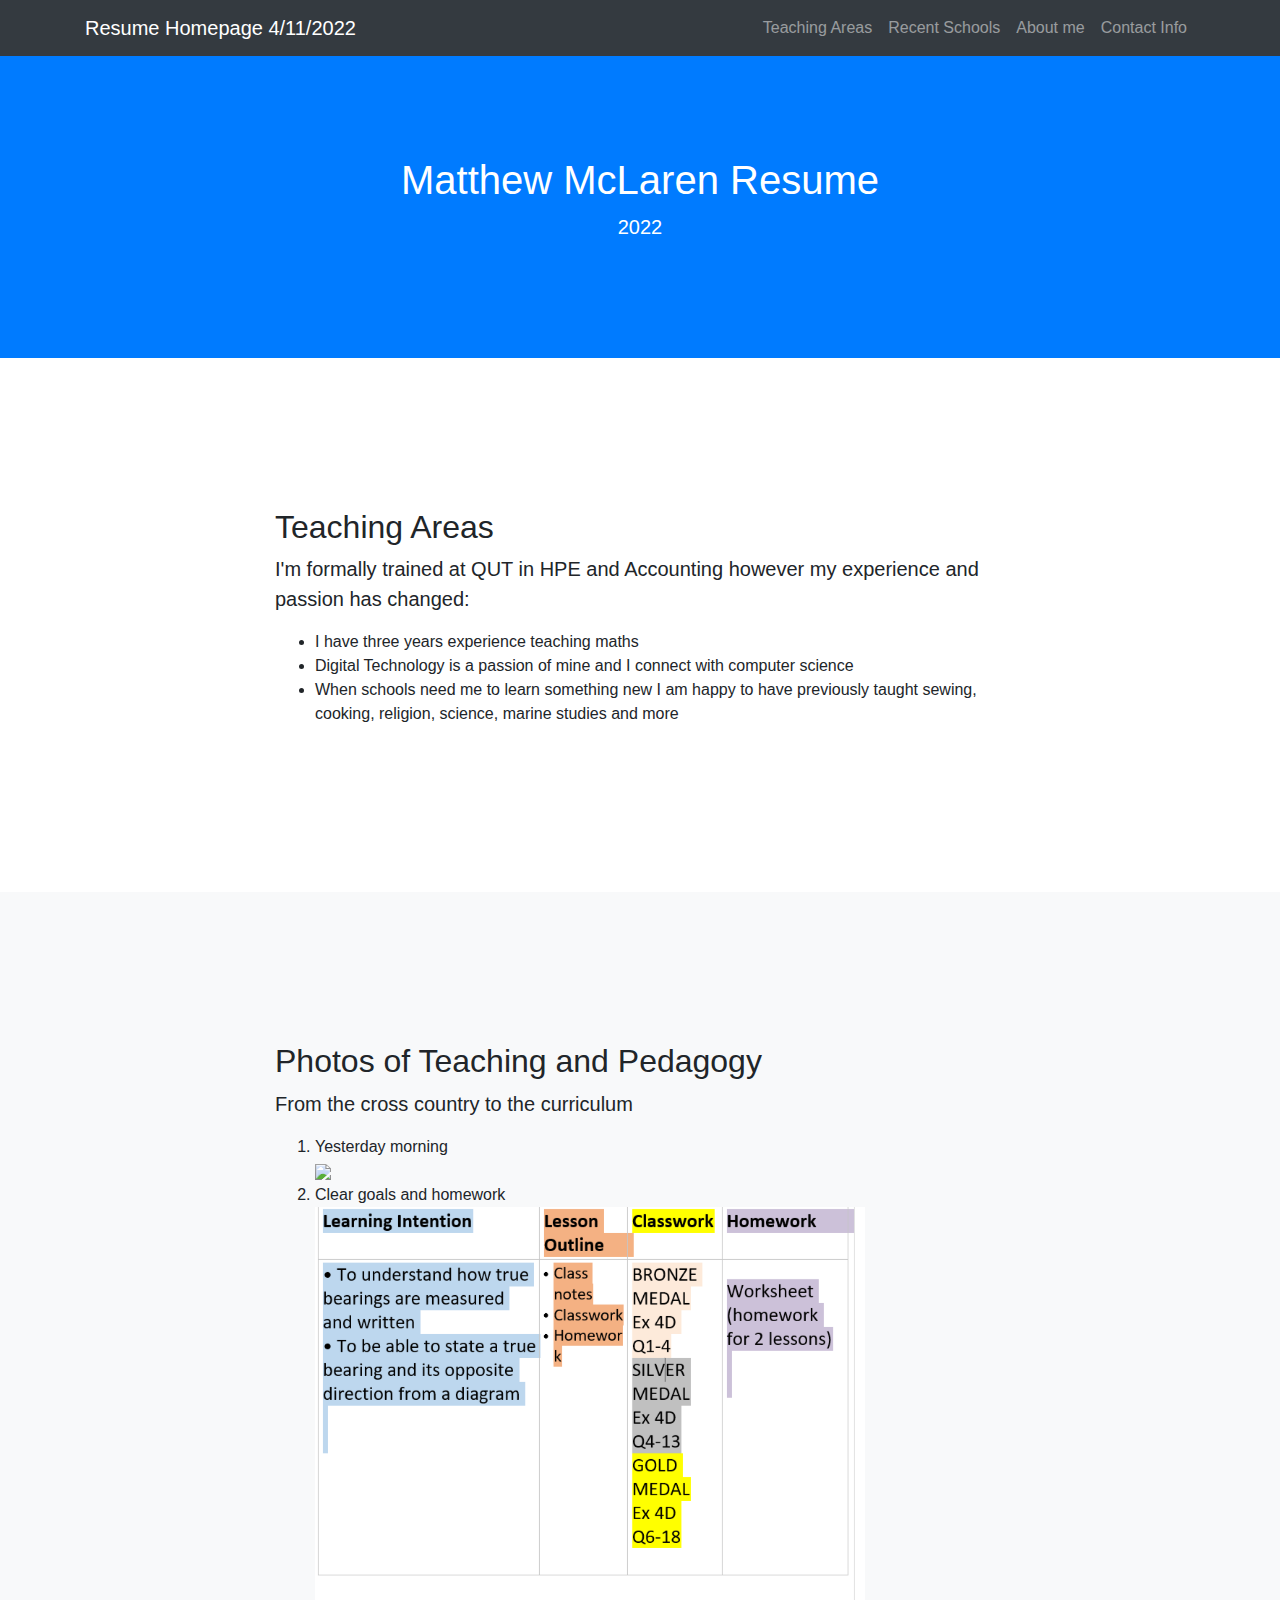
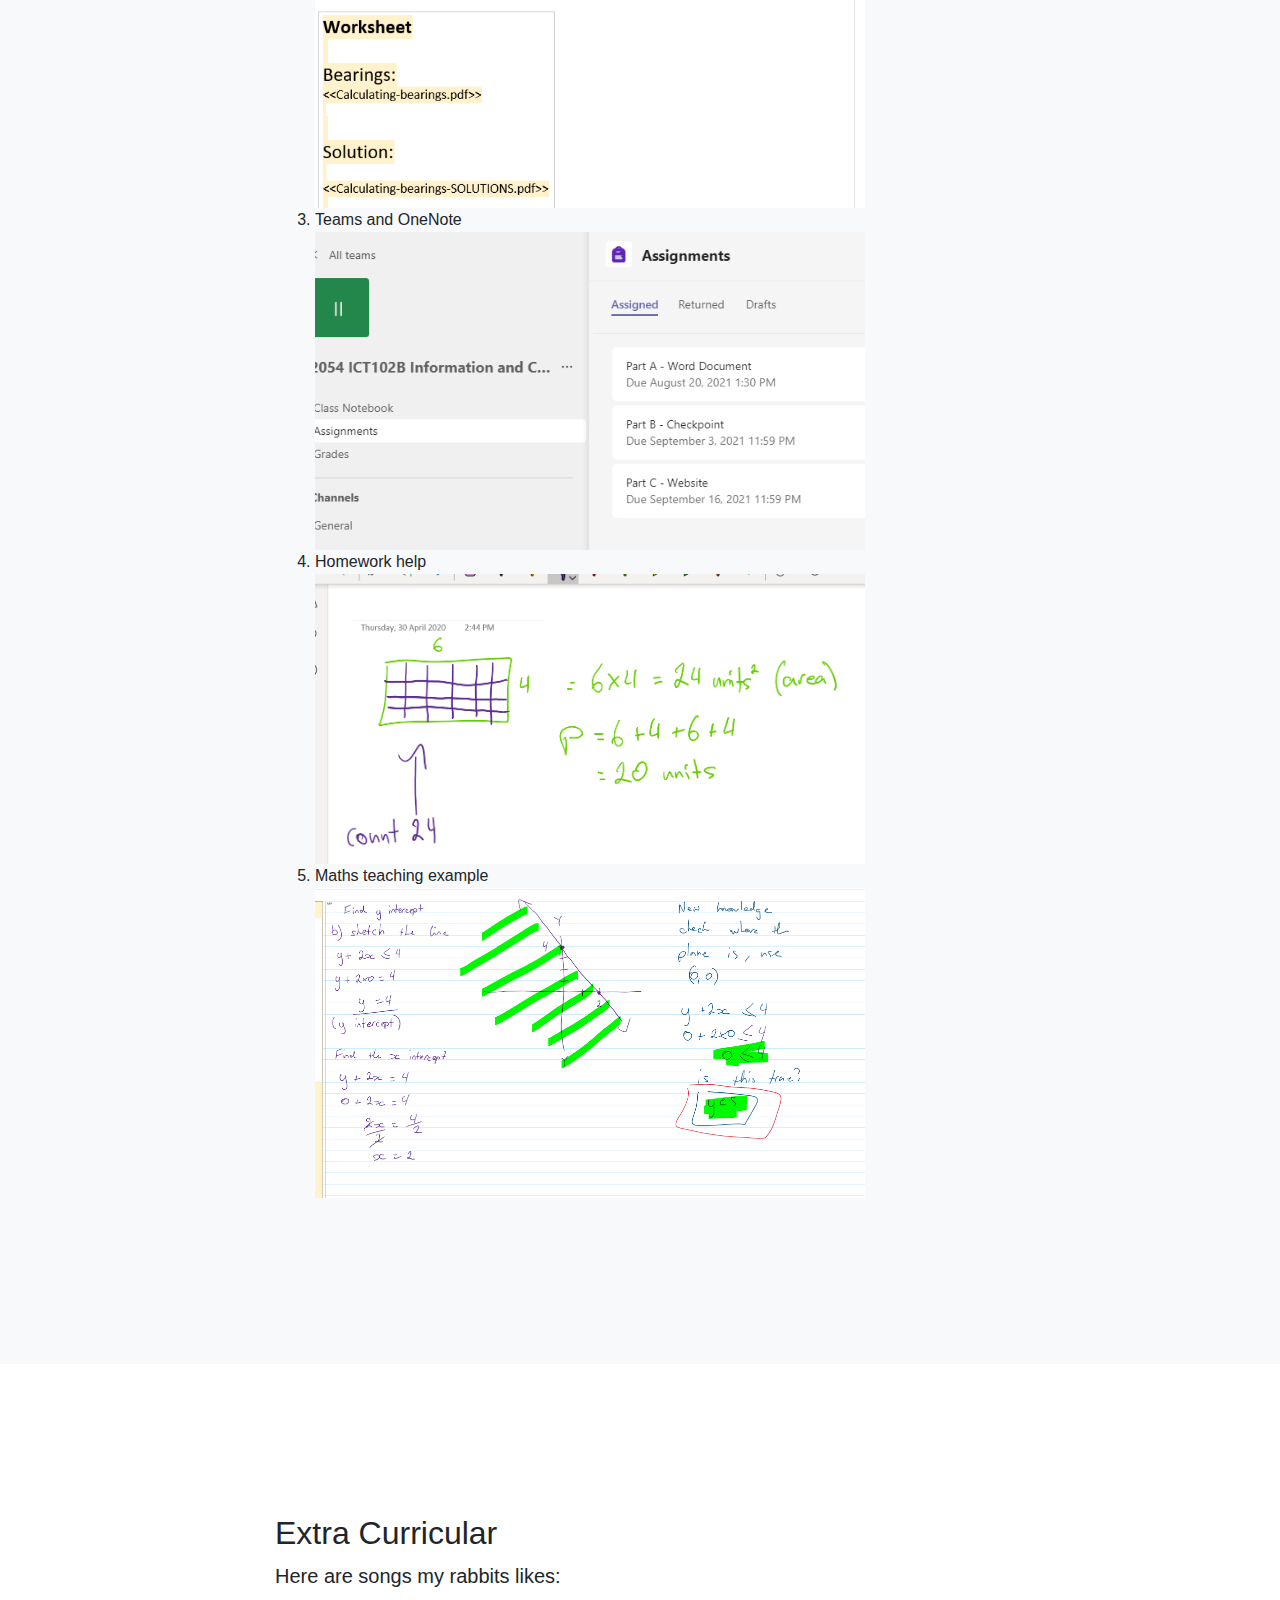
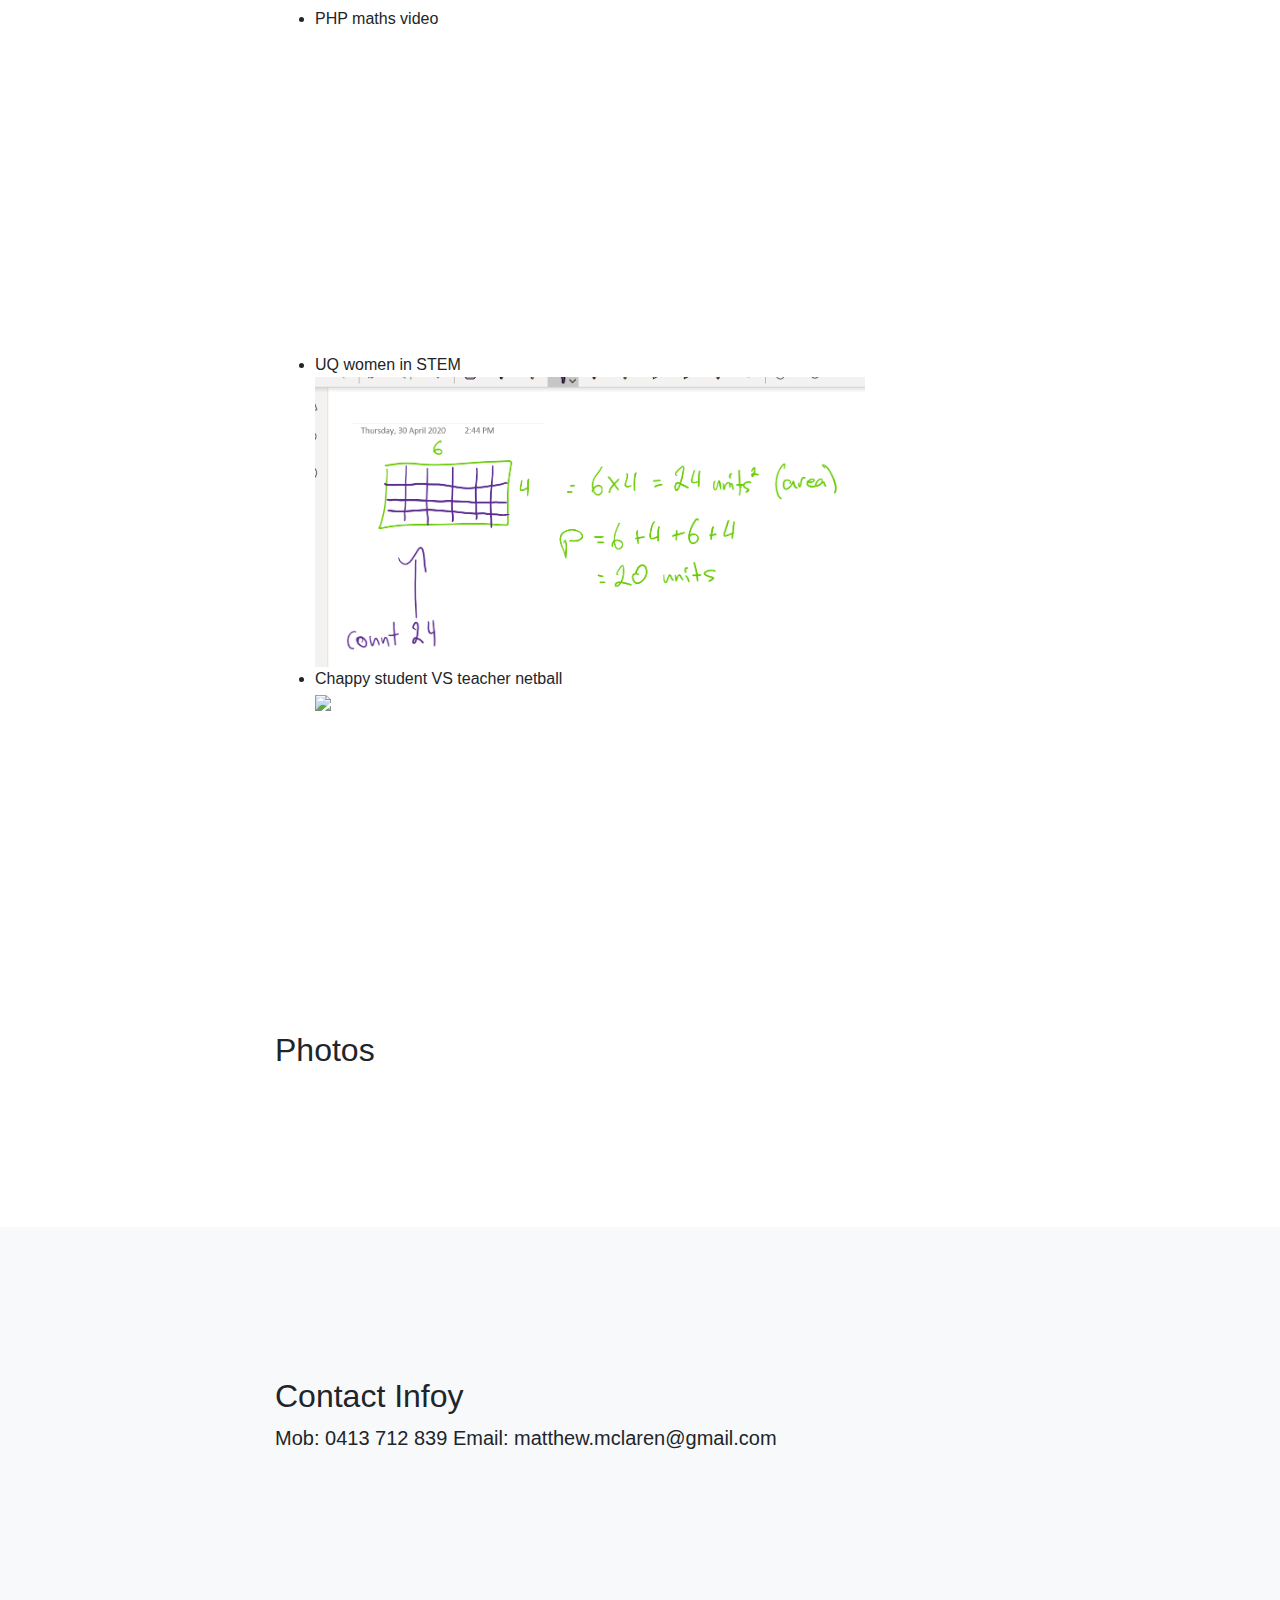
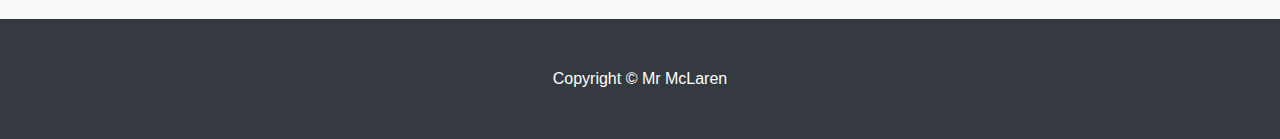
==== index2.html @ e9ba699f "Update index2.html" ====
<!DOCTYPE html>
<html lang="en">

<head>

  <meta charset="utf-8">
  <meta name="viewport" content="width=device-width, initial-scale=1, shrink-to-fit=no">
  <meta name="description" content="">
  <meta name="author" content="">

  <title>Scrolling Nav - Start Bootstrap Template</title>

  <!-- Bootstrap core CSS -->
  <link href="vendor/bootstrap/css/bootstrap.min.css" rel="stylesheet">

  <!-- Custom styles for this template -->
  <link href="css/scrolling-nav.css" rel="stylesheet">

</head>

<body id="page-top">

  <!-- Navigation -->
  <nav class="navbar navbar-expand-lg navbar-dark bg-dark fixed-top" id="mainNav">
    <div class="container">
      <a class="navbar-brand js-scroll-trigger" href="#page-top">Resume Homepage 4/11/2022</a>
      <button class="navbar-toggler" type="button" data-toggle="collapse" data-target="#navbarResponsive" aria-controls="navbarResponsive" aria-expanded="false" aria-label="Toggle navigation">
        <span class="navbar-toggler-icon"></span>
      </button>
      <div class="collapse navbar-collapse" id="navbarResponsive">
        <ul class="navbar-nav ml-auto">
          <li class="nav-item">
            <a class="nav-link js-scroll-trigger" href="#about">Teaching Areas</a>
          </li>
          <li class="nav-item">
            <a class="nav-link js-scroll-trigger" href="#services">Recent Schools</a>
          </li>
          <li class="nav-item">
            <a class="nav-link js-scroll-trigger" href="#songs">About me</a>
          </li>
		            <li class="nav-item">
            <a class="nav-link js-scroll-trigger" href="#contact">Contact Info</a>
          </li>
        </ul>
      </div>
    </div>
  </nav>

  <header class="bg-primary text-white">
    <div class="container text-center">
      <h1>Matthew McLaren Resume</h1>
      <p class="lead">2022</p>
    </div>
  </header>

  <section id="about">
    <div class="container">
      <div class="row">
        <div class="col-lg-8 mx-auto">
          <h2>Teaching Areas</h2>
          <p class="lead">I'm formally trained at QUT in HPE and Accounting however my experience and passion has changed:</p>
          <ul>
        <li>I have three years experience teaching maths</li>
        <li>Digital Technology is a passion of mine and I connect with computer science</li>
        <li>When schools need me to learn something new I am happy to have previously taught sewing, cooking, religion, science, marine studies and more</li>
          </ul>
        </div>
      </div>
    </div>
  </section>

  <section id="services" class="bg-light">
    <div class="container">
      <div class="row">
        <div class="col-lg-8 mx-auto">
          <h2>Photos of Teaching and Pedagogy</h2>
          <p class="lead">From the cross country to the curriculum</p>
            <ol>
        <li>Yesterday morning</li>
	<img src="school1.jpg" class="responsive">
	<li>Clear goals and homework</li>
	<img src="School2.png" class="responsive">
        <li>Teams and OneNote</li>
	<img src="school3.png" class="responsive">
	<li>Homework help</li>
	<img src="school4.png" class="responsive">
	<li>Maths teaching example</li>
	<img src="school7.png" class="responsive">
    </ol>
		</div>
      </div>
    </div>
  </section>
  
  <section id="songs">
    <div class="container">
      <div class="row">
        <div class="col-lg-8 mx-auto">
          <h2>Extra Curricular</h2>
          <p class="lead">Here are songs my rabbits likes:</p>
          <ul>
        <li>PHP maths video</li>
<iframe width="560" height="315" src="https://www.youtube.com/embed/btjX49fd6Sw" title="YouTube video player" frameborder="0" allow="accelerometer; autoplay; clipboard-write; encrypted-media; gyroscope; picture-in-picture" allowfullscreen></iframe>
        <li>UQ women in STEM</li>
<img src="school4.png" class="responsive">
        <li>Chappy student VS teacher netball</li>
<img src="school6.jpg" class="responsive">
          </ul>
        </div>
      </div>
    </div>
  </section>
  
<section id="songs">
    <div class="container">
      <div class="row">
        <div class="col-lg-8 mx-auto">
<h2>Photos</h2>
        </div>
      </div>
    </div>
  </section>

  <section id="contact" class="bg-light">
    <div class="container">
      <div class="row">
        <div class="col-lg-8 mx-auto">
          <h2>Contact Infoy</h2>
          <p class="lead">Mob: 0413 712 839 Email: matthew.mclaren@gmail.com</p>
		</div>
      </div>
    </div>
  </section>

  <!-- Footer -->
  <footer class="py-5 bg-dark">
    <div class="container">
      <p class="m-0 text-center text-white">Copyright &copy; Mr McLaren</p>
    </div>
    <!-- /.container -->
  </footer>

  <!-- Bootstrap core JavaScript -->
  <script src="vendor/jquery/jquery.min.js"></script>
  <script src="vendor/bootstrap/js/bootstrap.bundle.min.js"></script>

  <!-- Plugin JavaScript -->
  <script src="vendor/jquery-easing/jquery.easing.min.js"></script>

  <!-- Custom JavaScript for this theme -->
  <script src="js/scrolling-nav.js"></script>

</body>

</html>
---- css/scrolling-nav.css ----
/*!
 * Start Bootstrap - Scrolling Nav (https://startbootstrap.com/template-overviews/scrolling-nav)
 * Copyright 2013-2019 Start Bootstrap
 * Licensed under MIT (https://github.com/BlackrockDigital/startbootstrap-scrolling-nav/blob/master/LICENSE)
 */
header {
  padding: 156px 0 100px;
}

section {
  padding: 150px 0;
}

.responsive {
  width: 100%;
  max-width: 550px;
  height: auto;
}
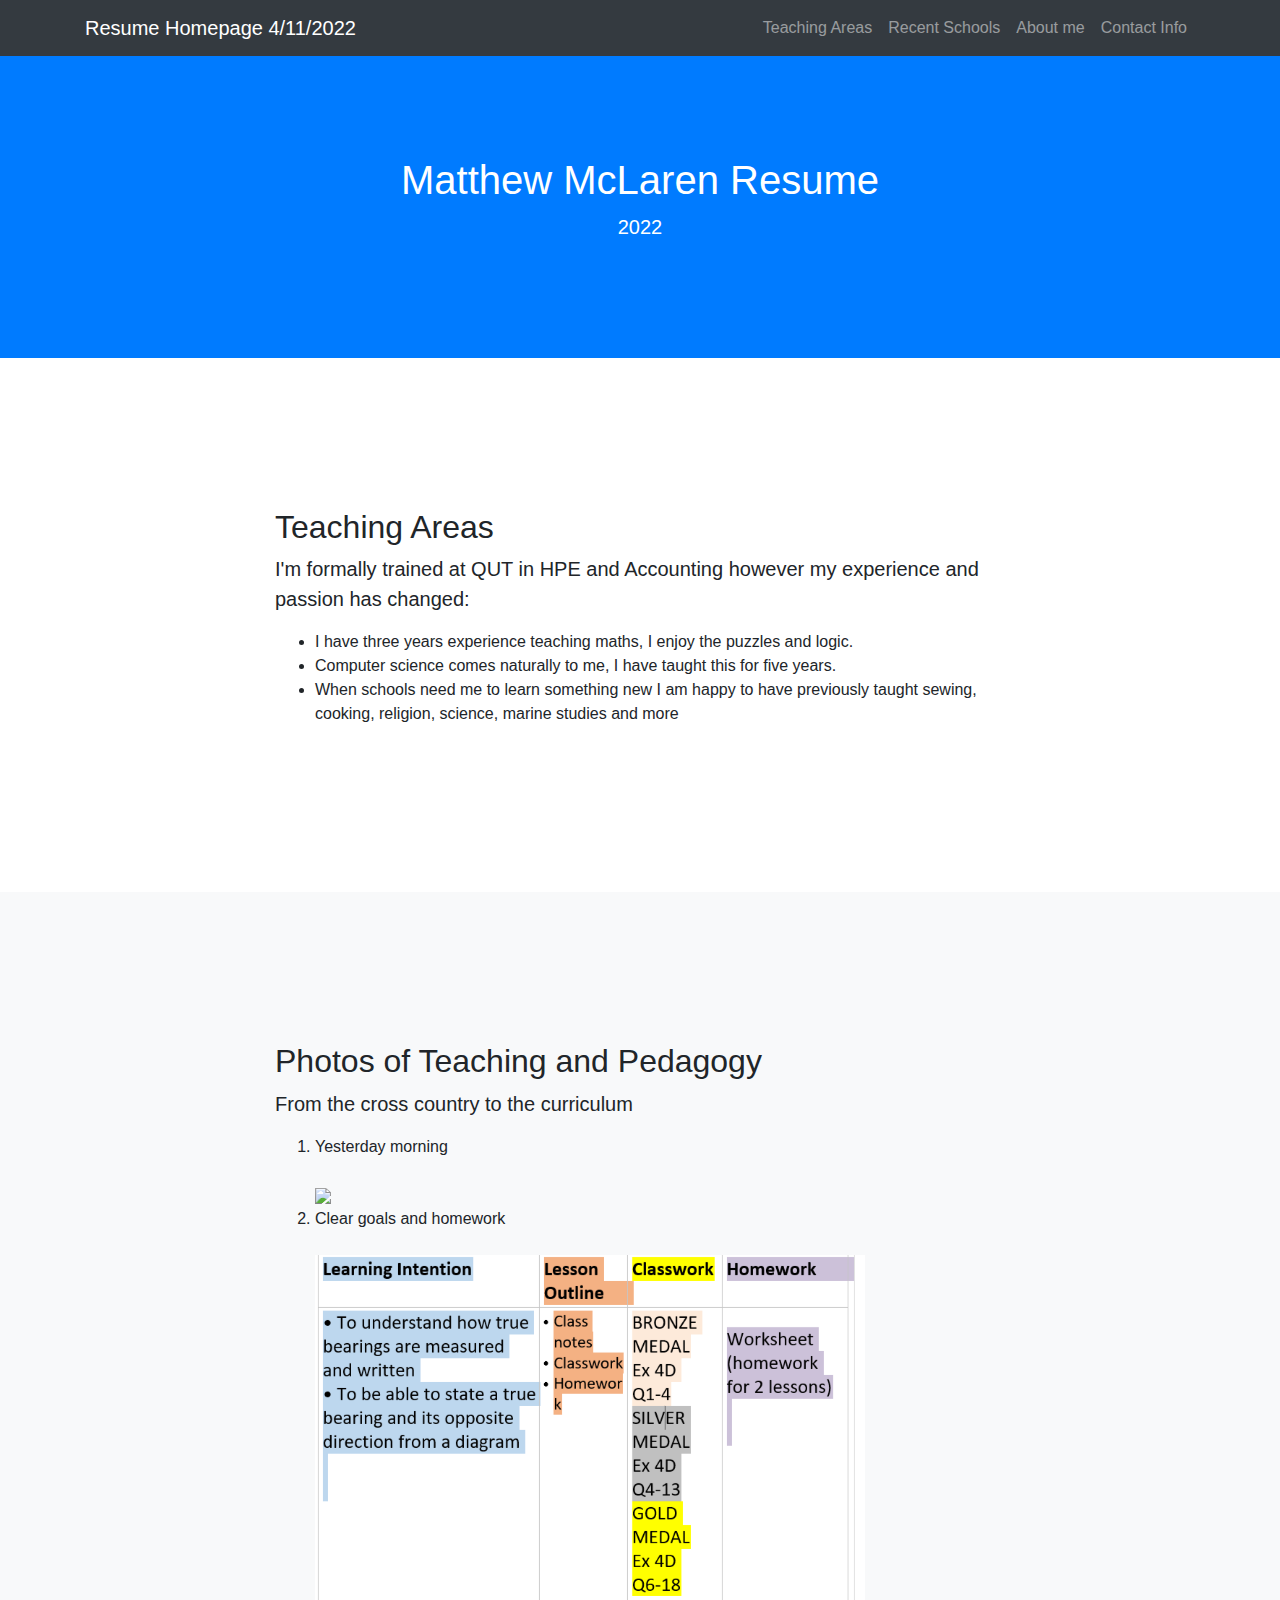
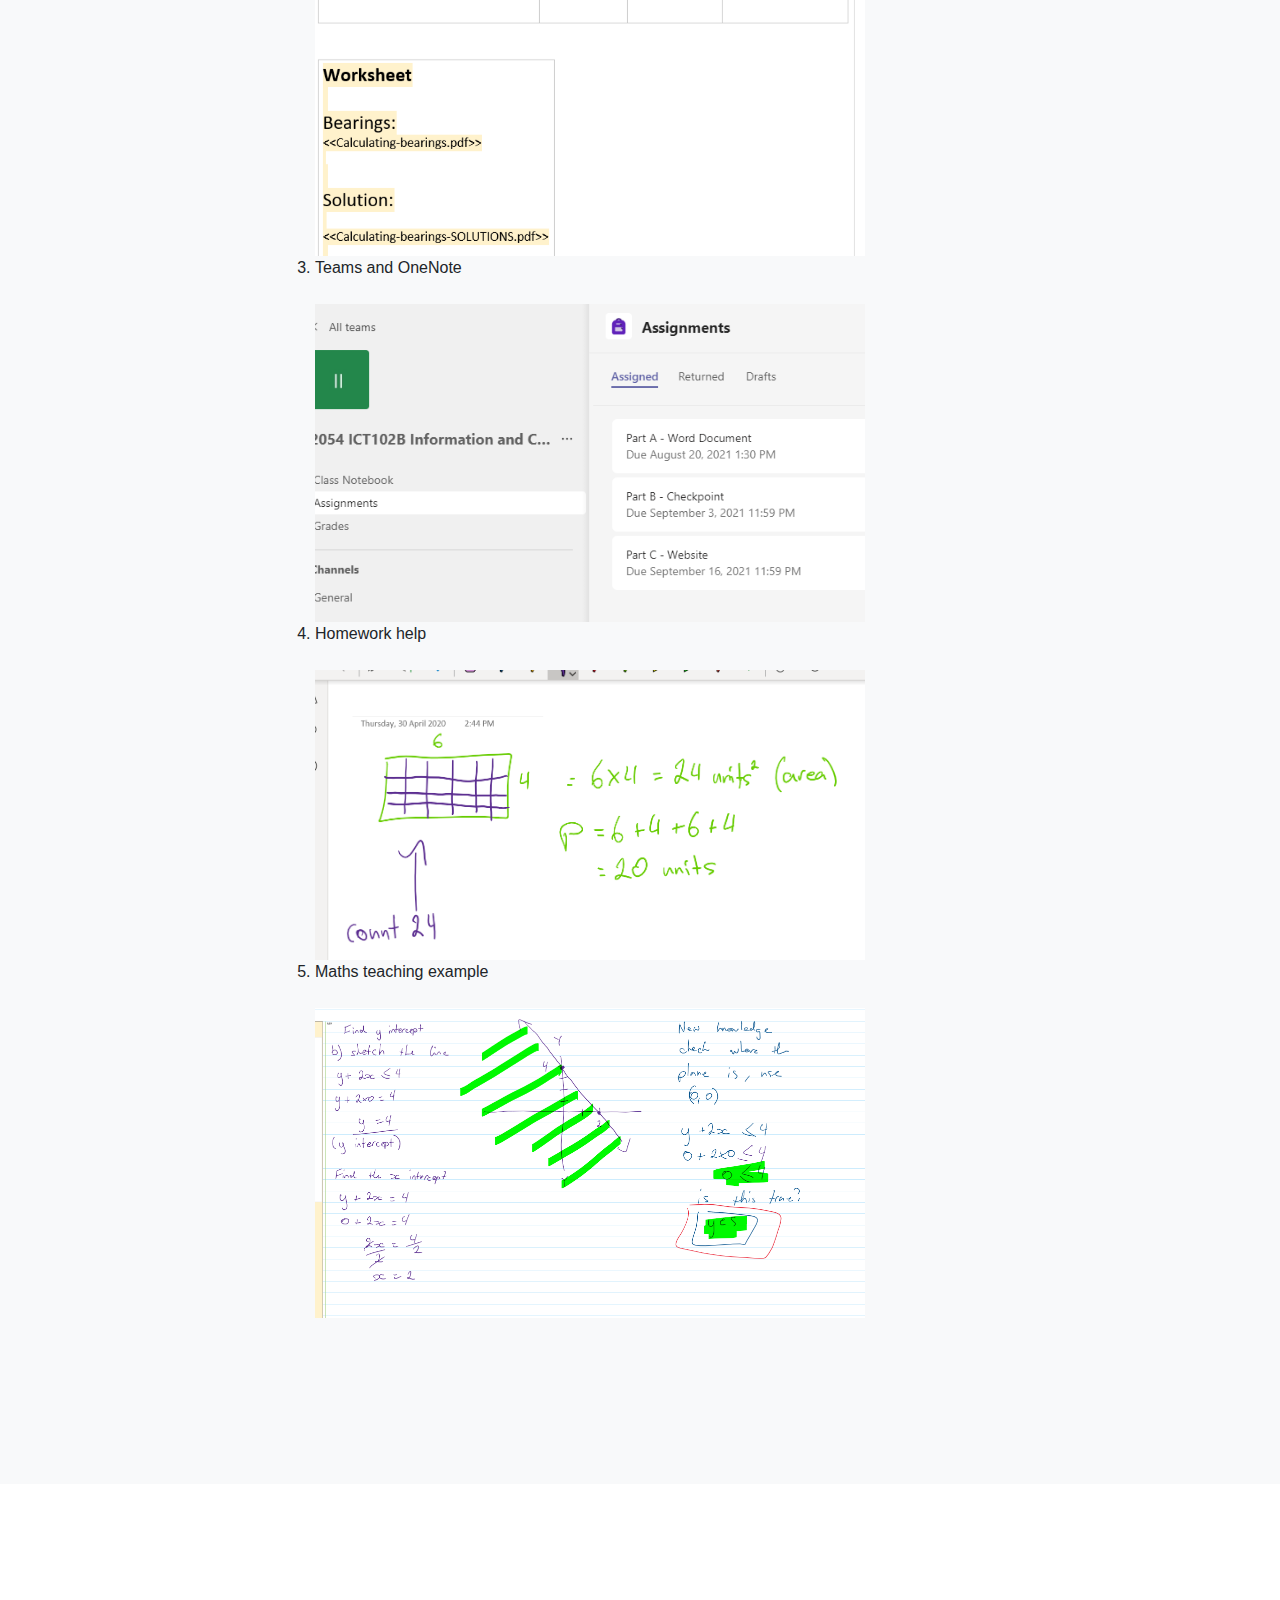
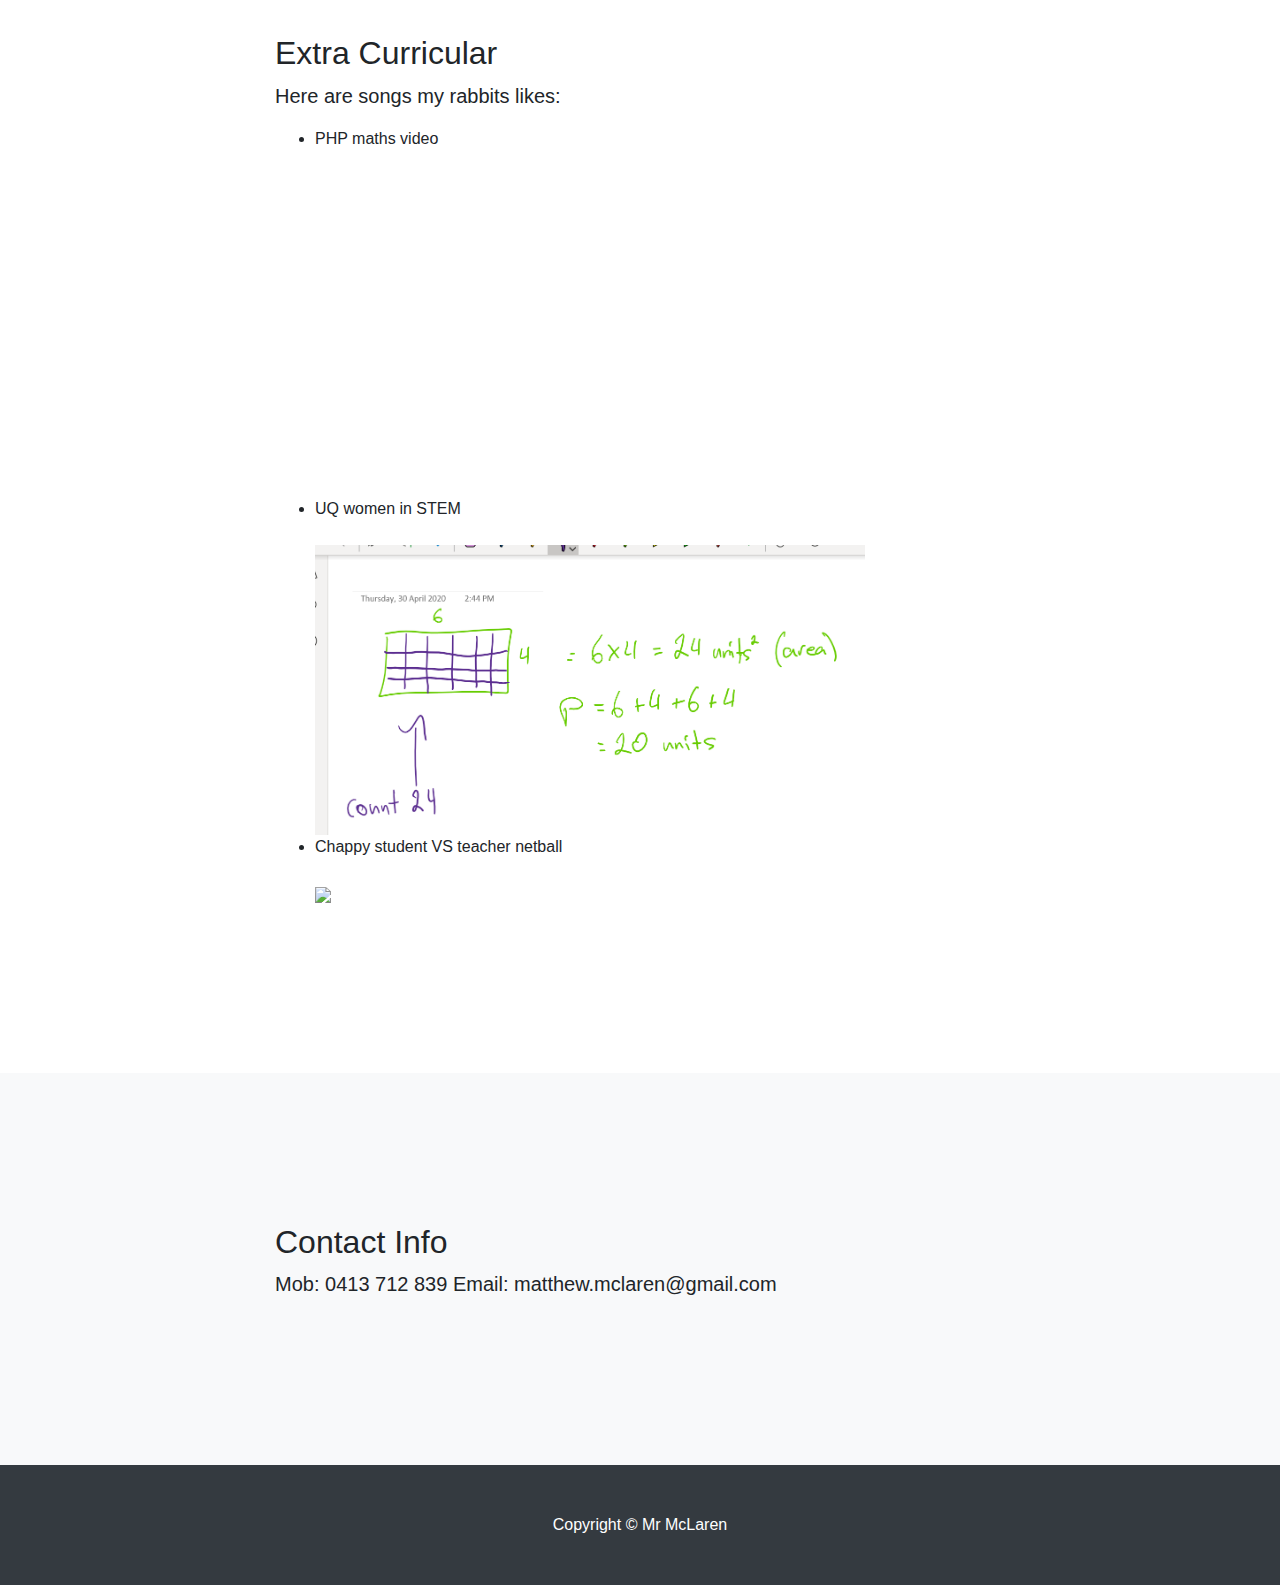
==== commit 3d5b8f67: "Update index2.html" ====
--- a/index2.html
+++ b/index2.html
@@ -60,8 +60,8 @@
           <h2>Teaching Areas</h2>
           <p class="lead">I'm formally trained at QUT in HPE and Accounting however my experience and passion has changed:</p>
           <ul>
-        <li>I have three years experience teaching maths</li>
-        <li>Digital Technology is a passion of mine and I connect with computer science</li>
+        <li>I have three years experience teaching maths, I enjoy the puzzles and logic.</li>
+        <li>Computer science comes naturally to me, I have taught this for five years.</li>
         <li>When schools need me to learn something new I am happy to have previously taught sewing, cooking, religion, science, marine studies and more</li>
           </ul>
         </div>
@@ -77,14 +77,19 @@
           <p class="lead">From the cross country to the curriculum</p>
             <ol>
         <li>Yesterday morning</li>
+		    <br>
 	<img src="school1.jpg" class="responsive">
 	<li>Clear goals and homework</li>
+		    <br>
 	<img src="School2.png" class="responsive">
         <li>Teams and OneNote</li>
+		    <br>
 	<img src="school3.png" class="responsive">
 	<li>Homework help</li>
+		    <br>
 	<img src="school4.png" class="responsive">
 	<li>Maths teaching example</li>
+		    <br>
 	<img src="school7.png" class="responsive">
     </ol>
 		</div>
@@ -100,22 +105,15 @@
           <p class="lead">Here are songs my rabbits likes:</p>
           <ul>
         <li>PHP maths video</li>
+		  <br>
 <iframe width="560" height="315" src="https://www.youtube.com/embed/btjX49fd6Sw" title="YouTube video player" frameborder="0" allow="accelerometer; autoplay; clipboard-write; encrypted-media; gyroscope; picture-in-picture" allowfullscreen></iframe>
         <li>UQ women in STEM</li>
+		  <br>
 <img src="school4.png" class="responsive">
         <li>Chappy student VS teacher netball</li>
+		  <br>
 <img src="school6.jpg" class="responsive">
           </ul>
-        </div>
-      </div>
-    </div>
-  </section>
-  
-<section id="songs">
-    <div class="container">
-      <div class="row">
-        <div class="col-lg-8 mx-auto">
-<h2>Photos</h2>
         </div>
       </div>
     </div>
@@ -125,7 +123,7 @@
     <div class="container">
       <div class="row">
         <div class="col-lg-8 mx-auto">
-          <h2>Contact Infoy</h2>
+          <h2>Contact Info</h2>
           <p class="lead">Mob: 0413 712 839 Email: matthew.mclaren@gmail.com</p>
 		</div>
       </div>
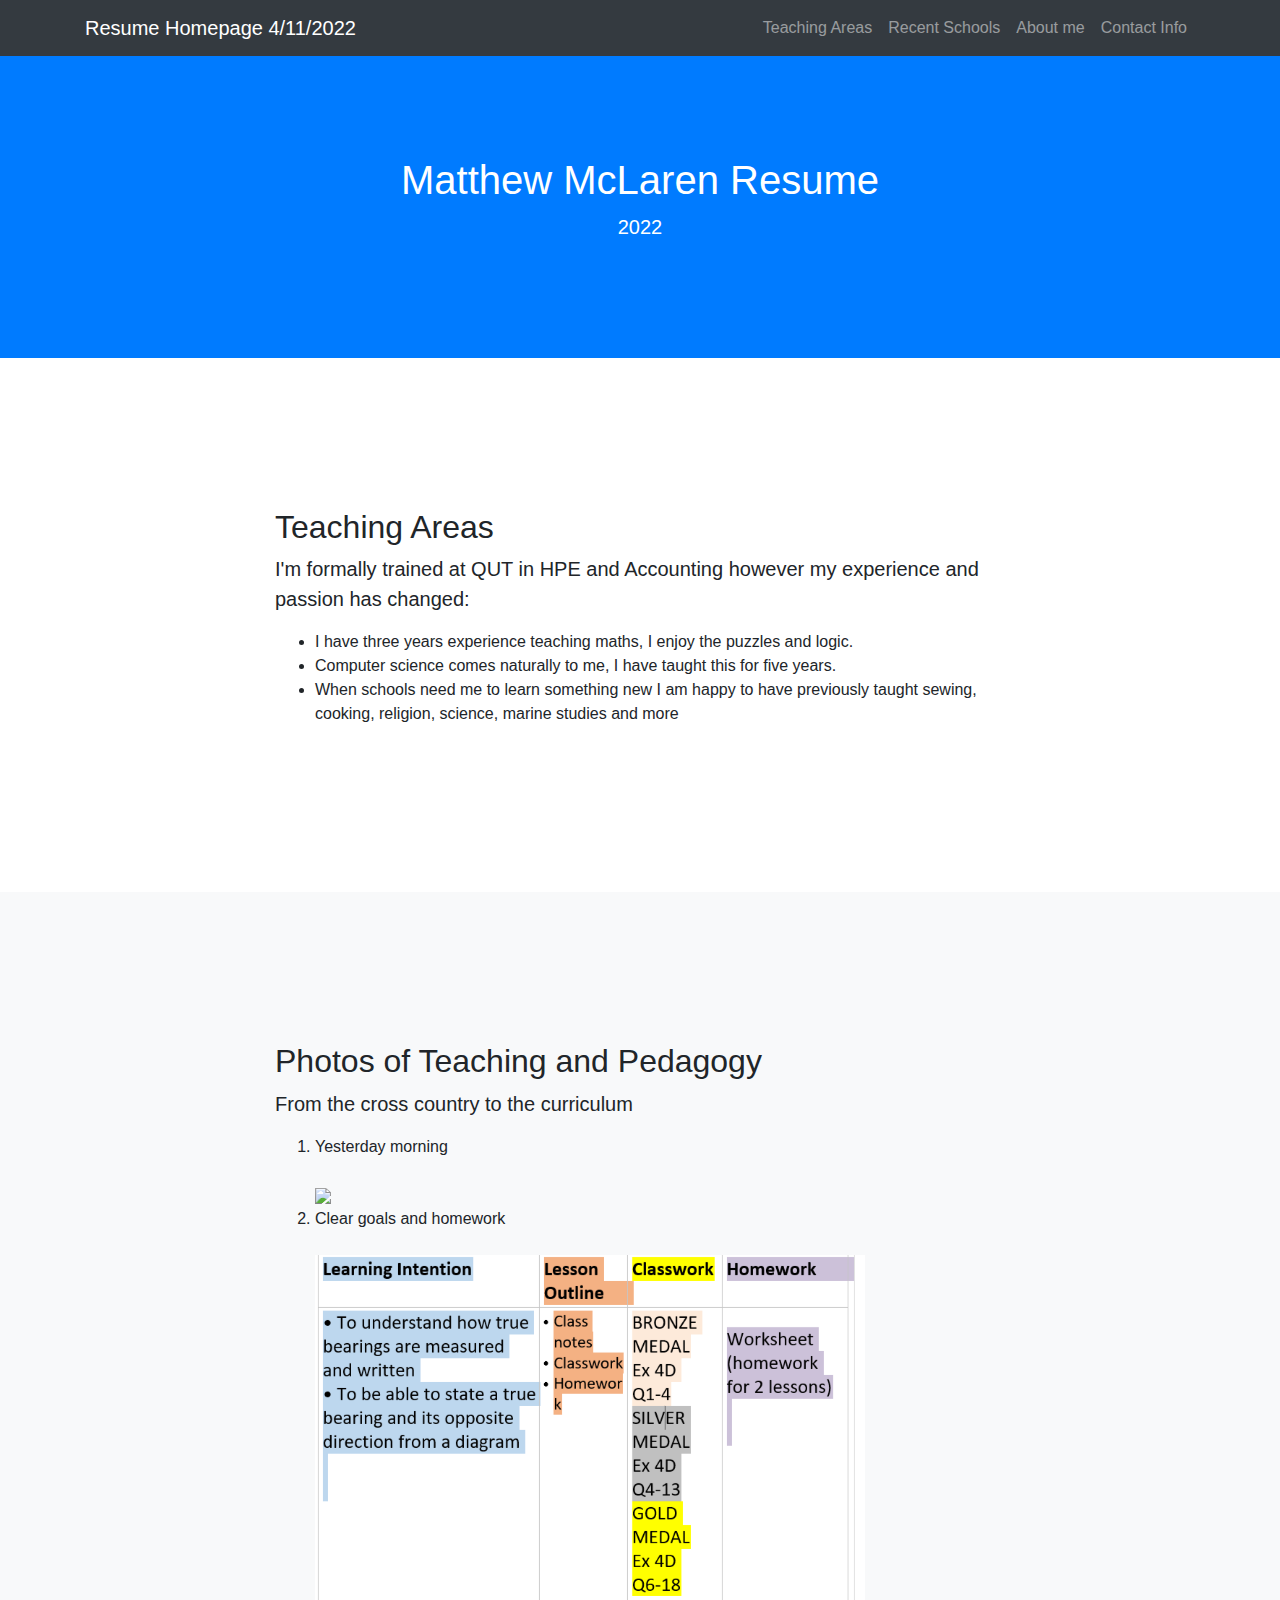
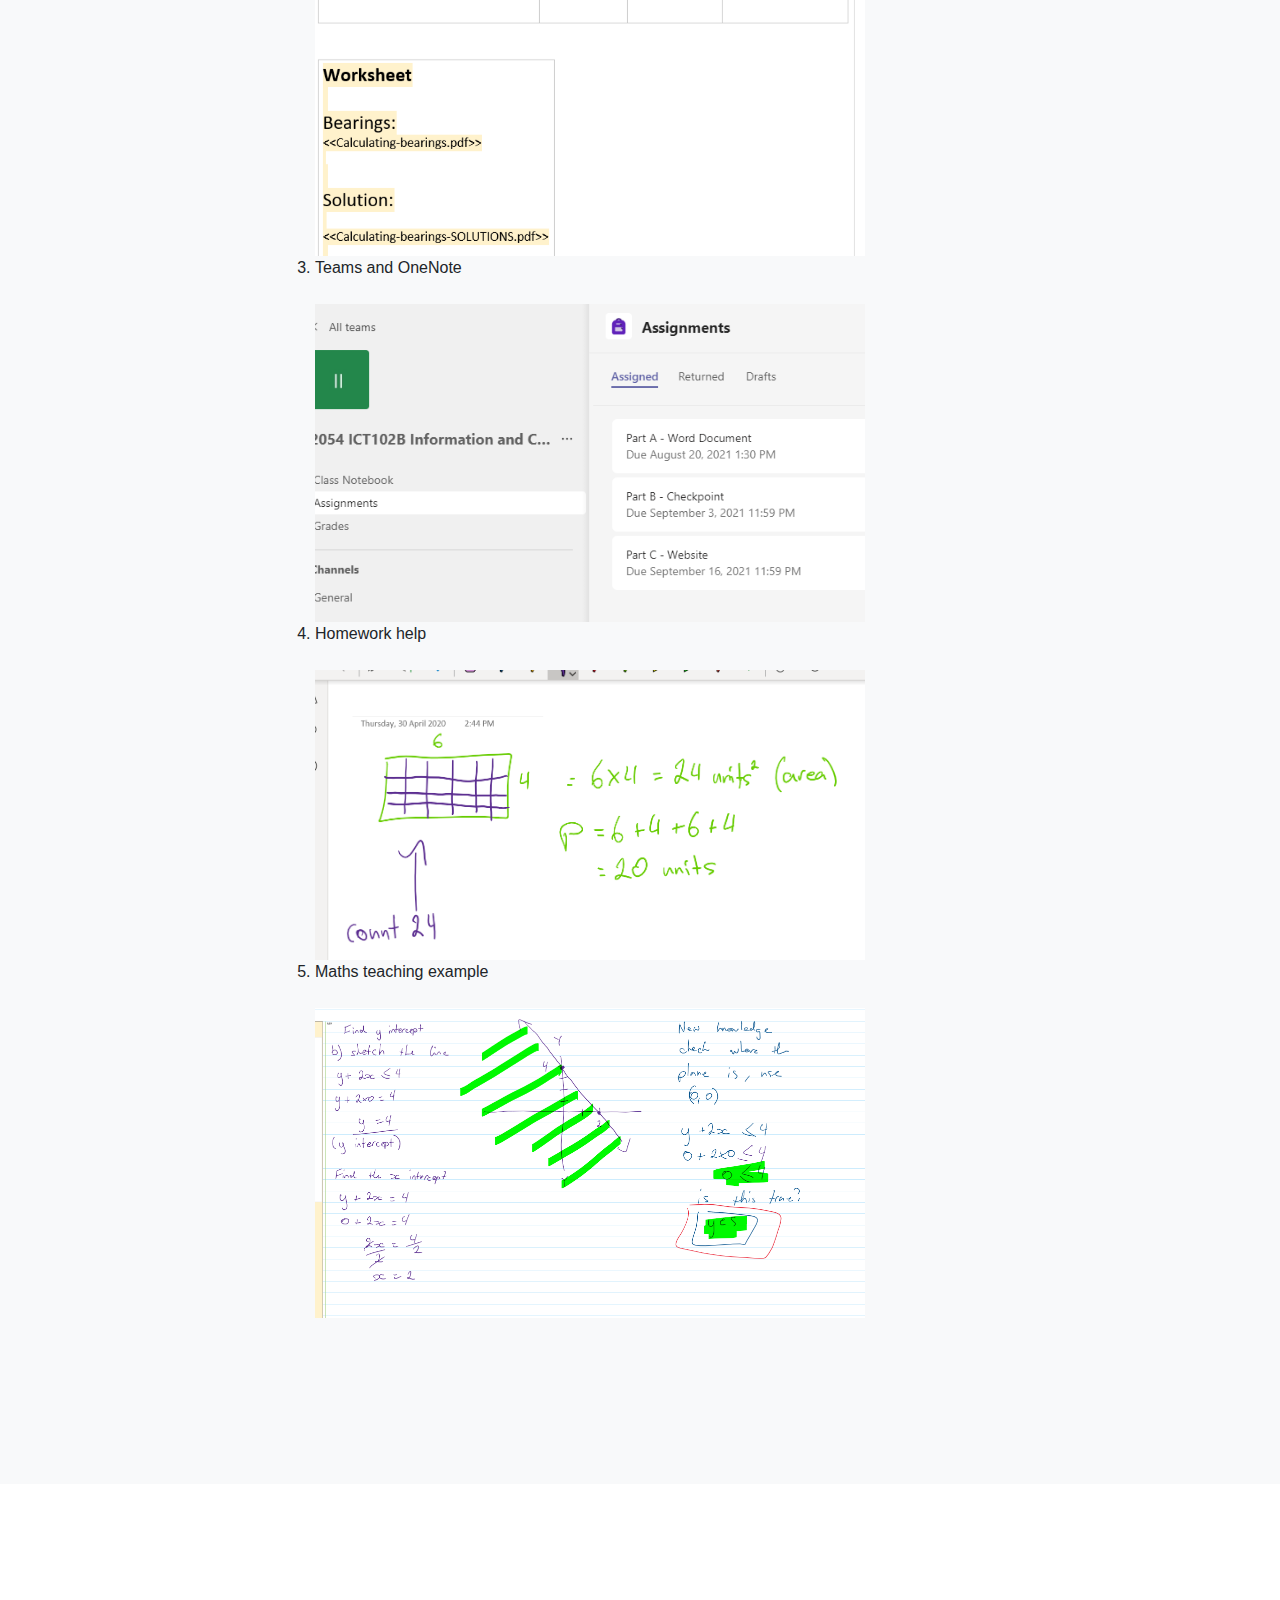
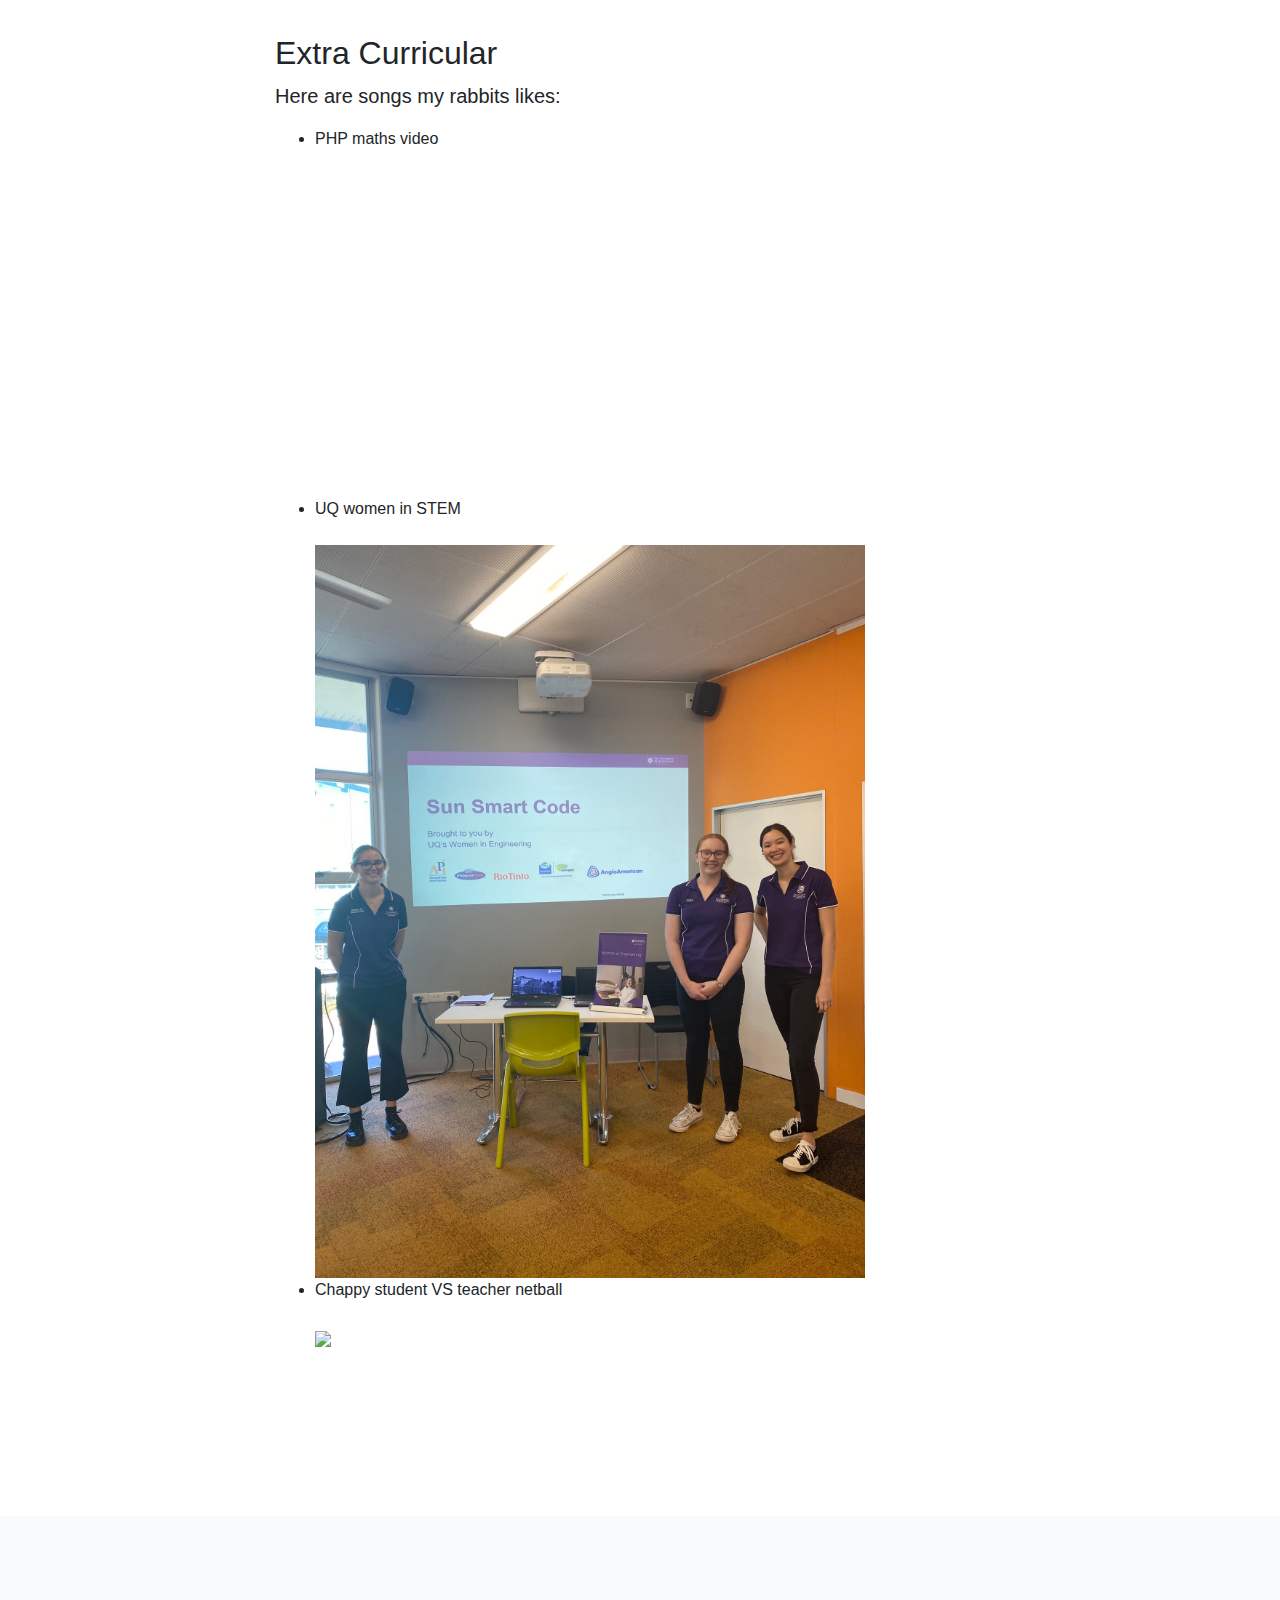
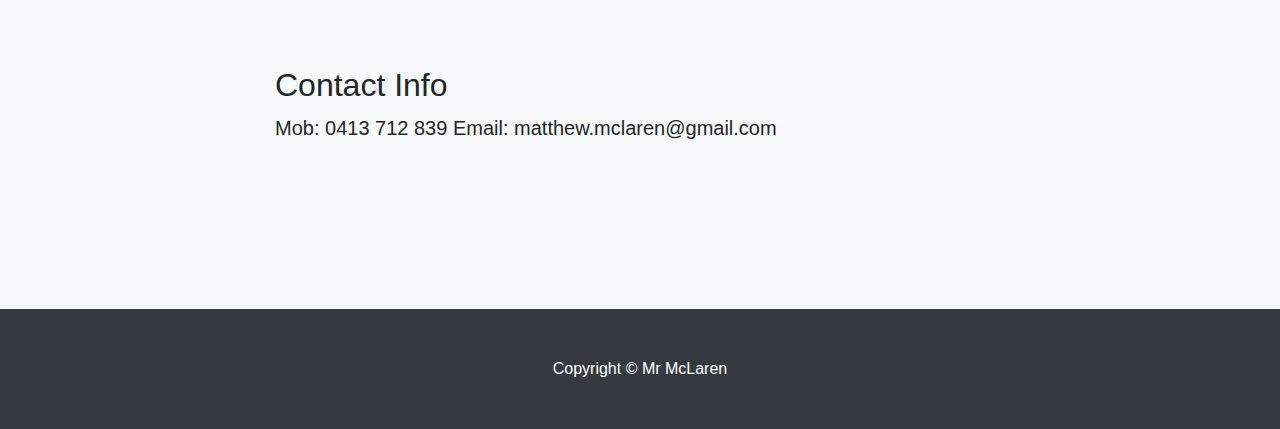
==== commit 36ce4bb3: "Update index2.html" ====
--- a/index2.html
+++ b/index2.html
@@ -109,7 +109,7 @@
 <iframe width="560" height="315" src="https://www.youtube.com/embed/btjX49fd6Sw" title="YouTube video player" frameborder="0" allow="accelerometer; autoplay; clipboard-write; encrypted-media; gyroscope; picture-in-picture" allowfullscreen></iframe>
         <li>UQ women in STEM</li>
 		  <br>
-<img src="school4.png" class="responsive">
+<img src="school5.png" class="responsive">
         <li>Chappy student VS teacher netball</li>
 		  <br>
 <img src="school6.jpg" class="responsive">
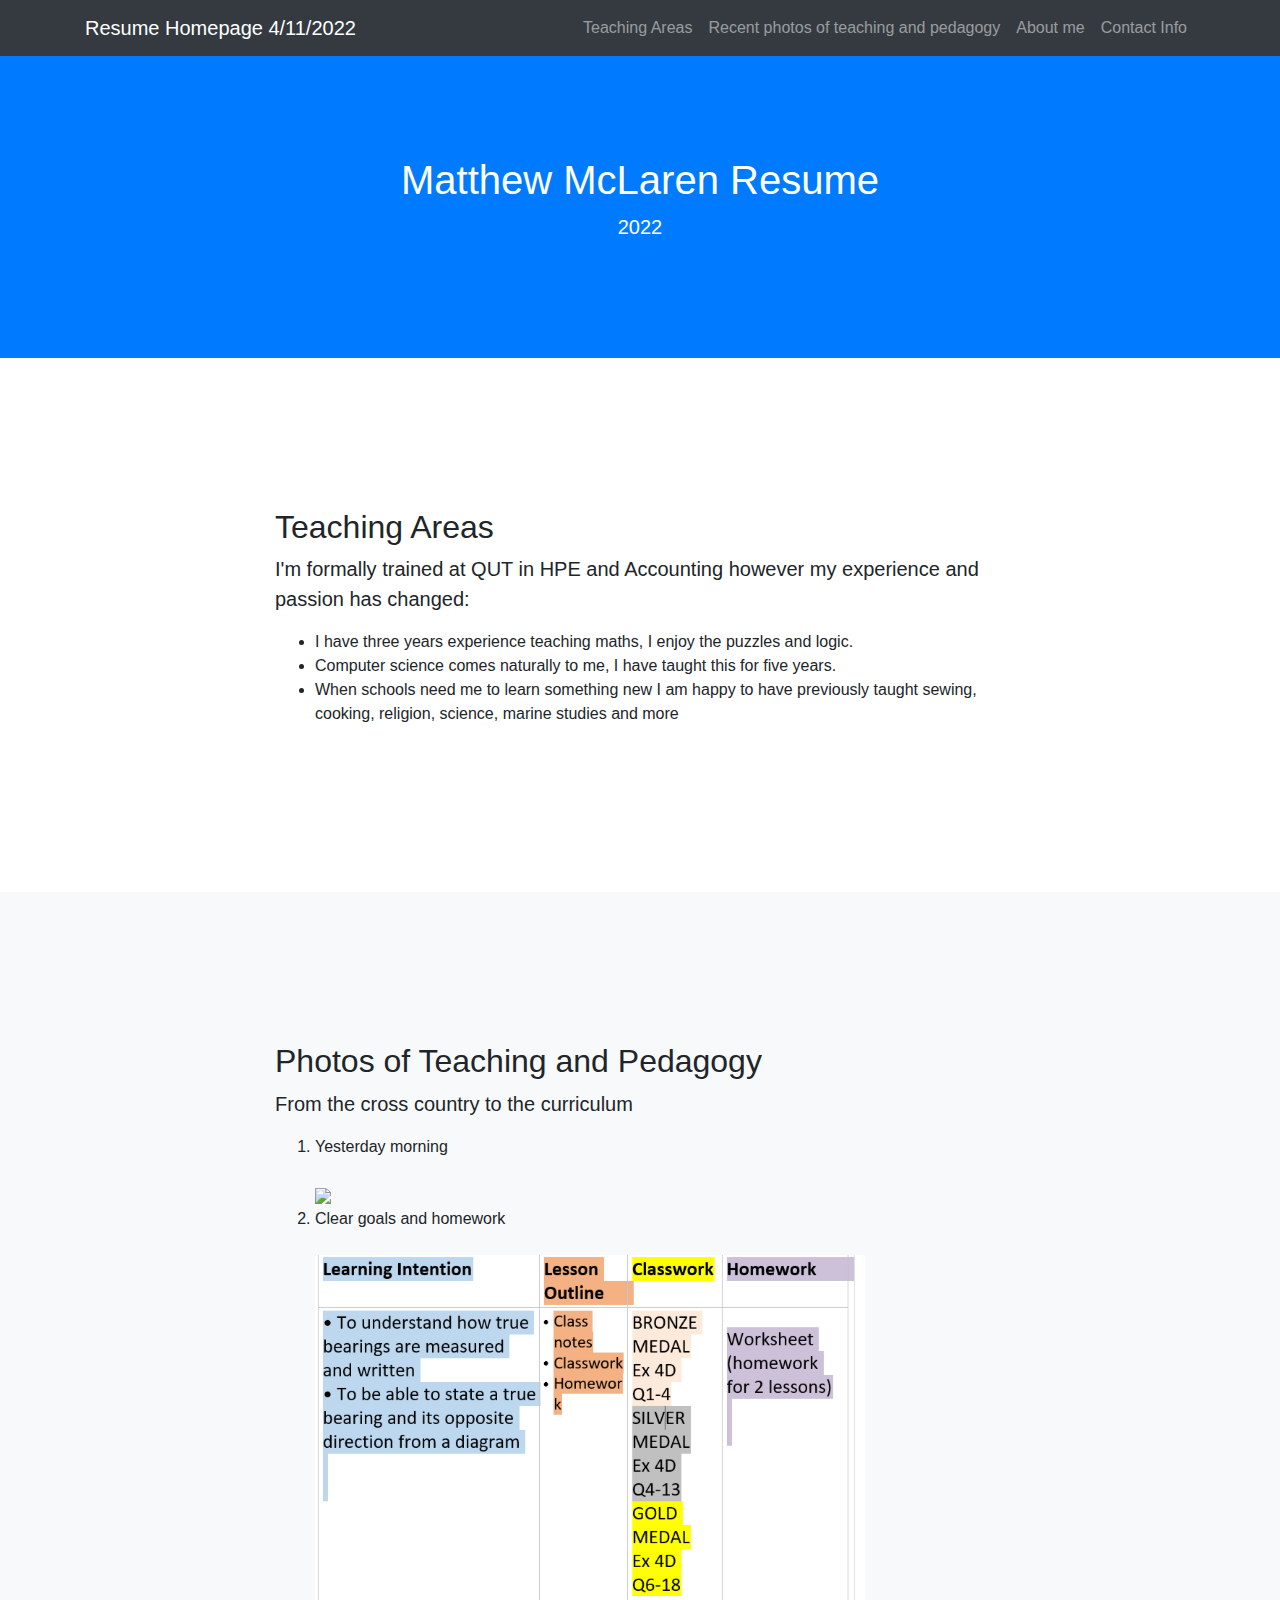
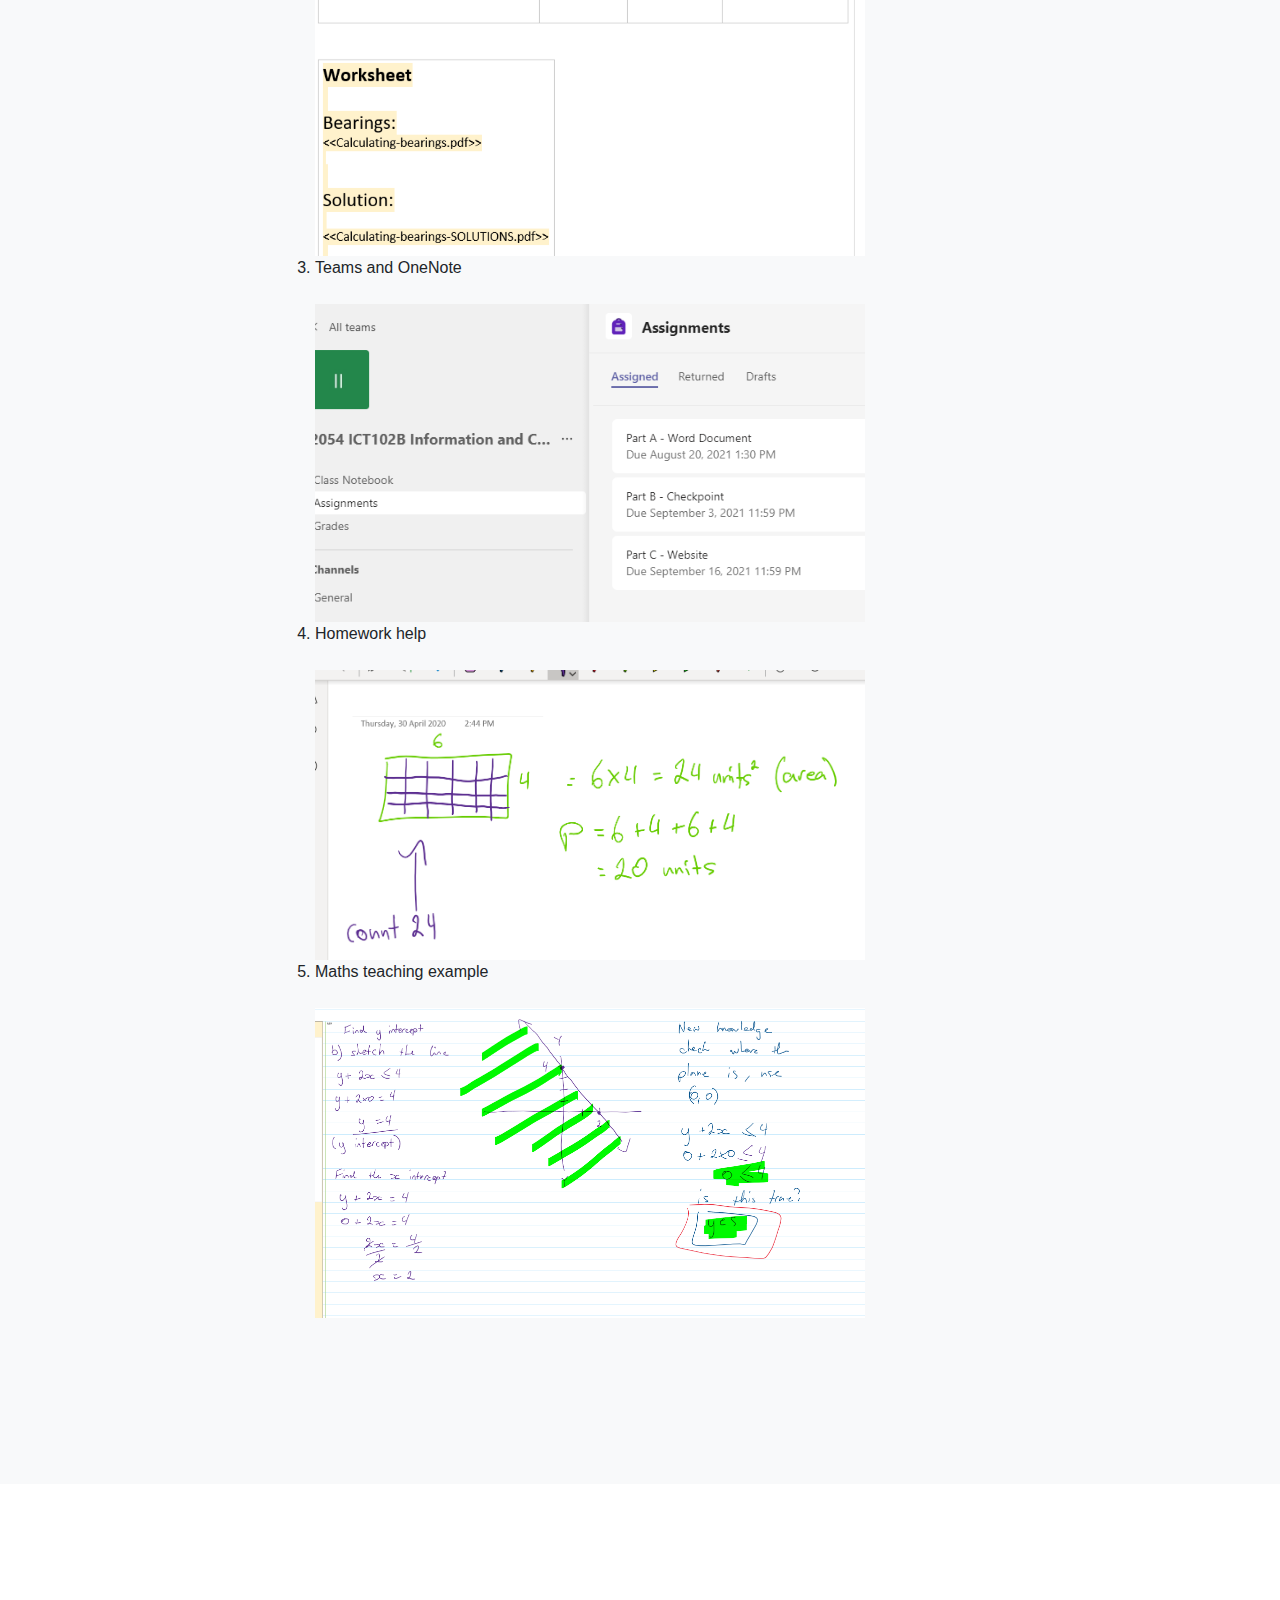
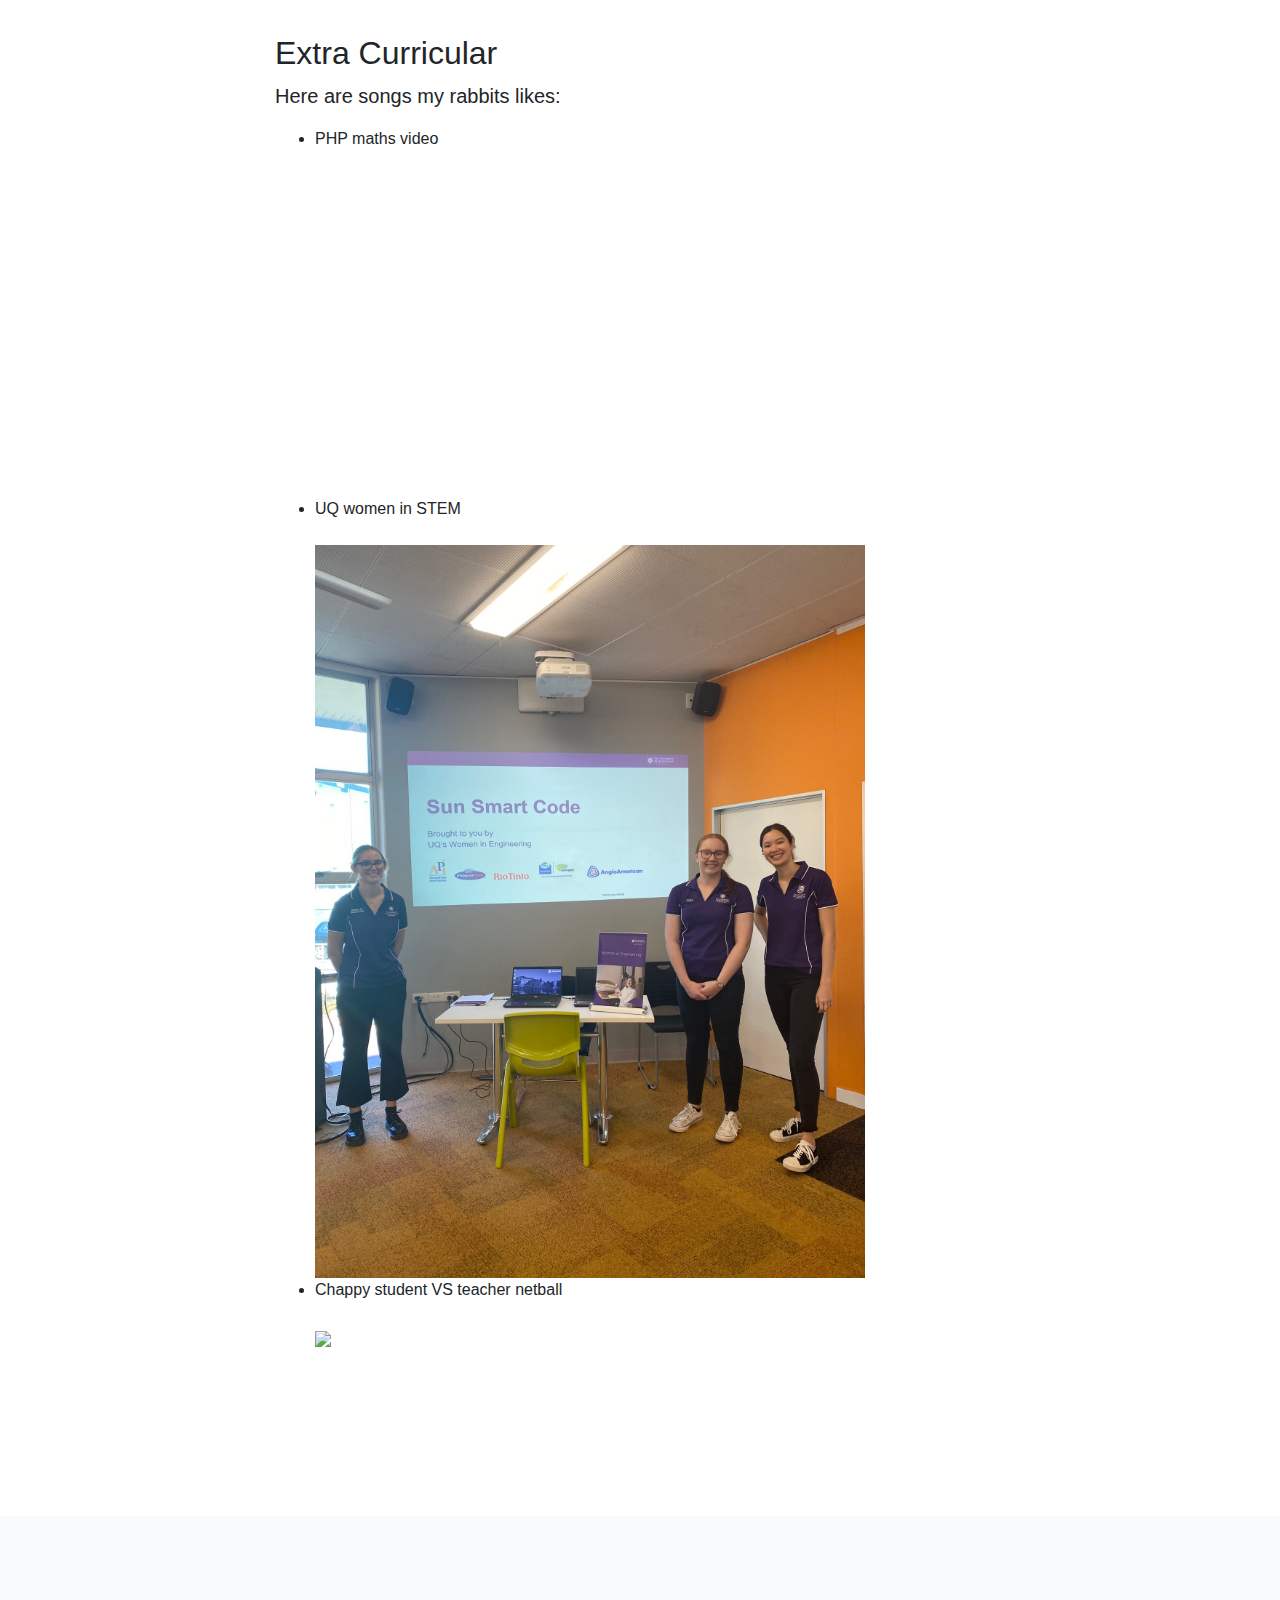
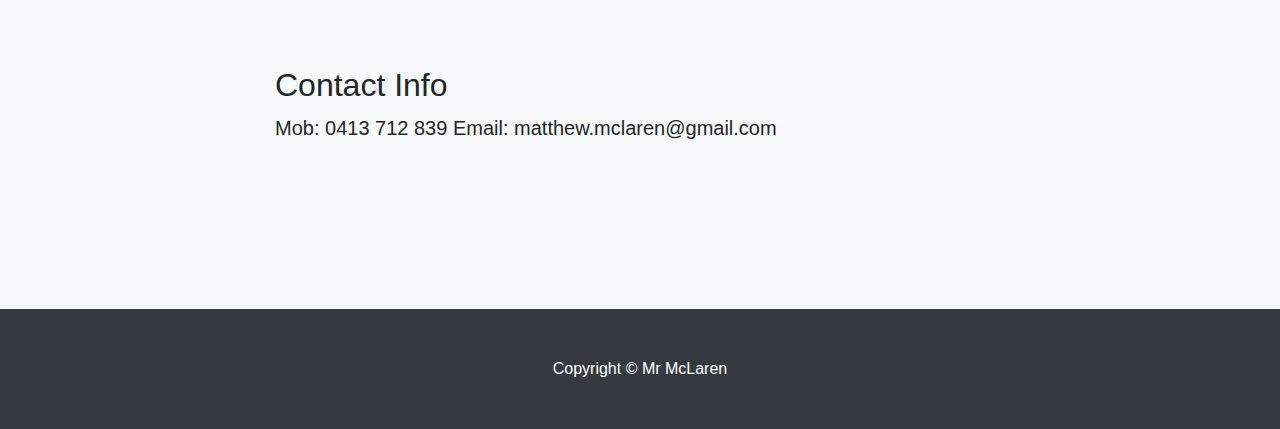
==== commit e1aea061: "Update index2.html" ====
--- a/index2.html
+++ b/index2.html
@@ -33,7 +33,7 @@
             <a class="nav-link js-scroll-trigger" href="#about">Teaching Areas</a>
           </li>
           <li class="nav-item">
-            <a class="nav-link js-scroll-trigger" href="#services">Recent Schools</a>
+            <a class="nav-link js-scroll-trigger" href="#services">Recent photos of teaching and pedagogy</a>
           </li>
           <li class="nav-item">
             <a class="nav-link js-scroll-trigger" href="#songs">About me</a>
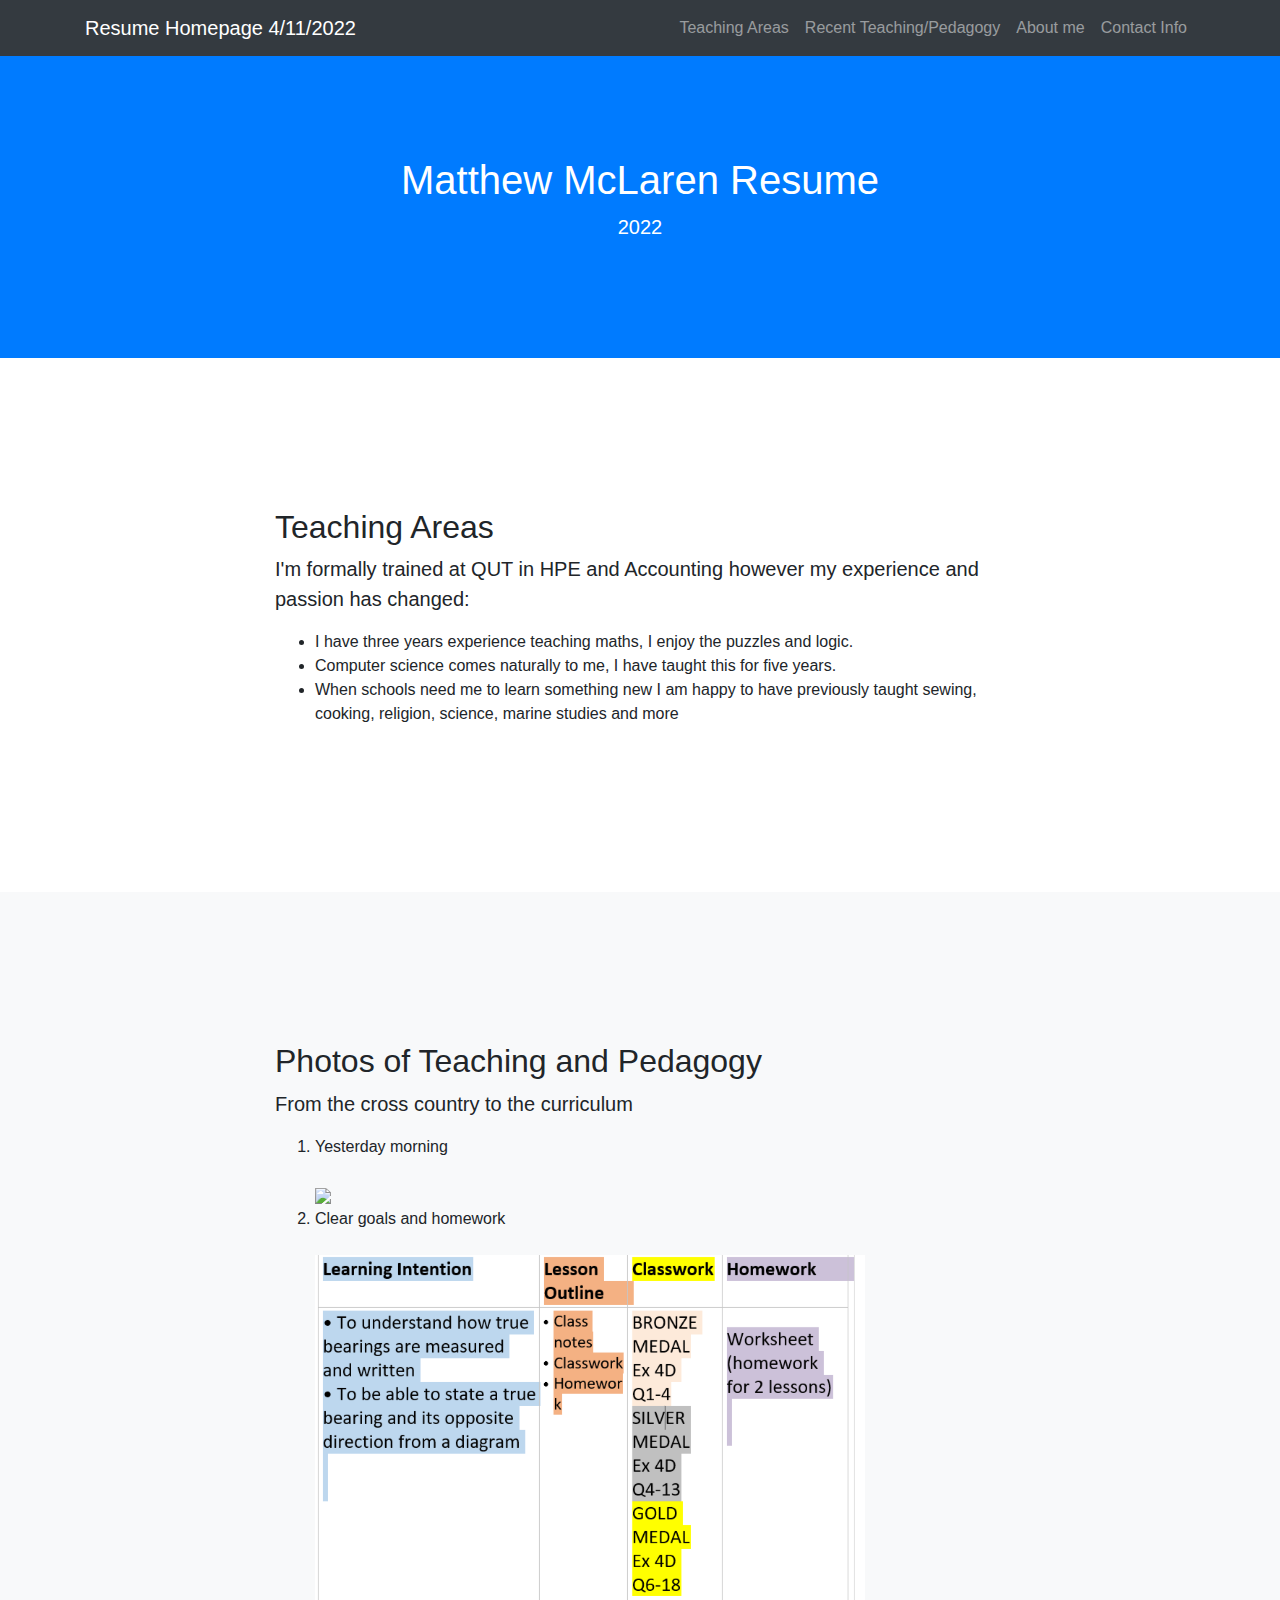
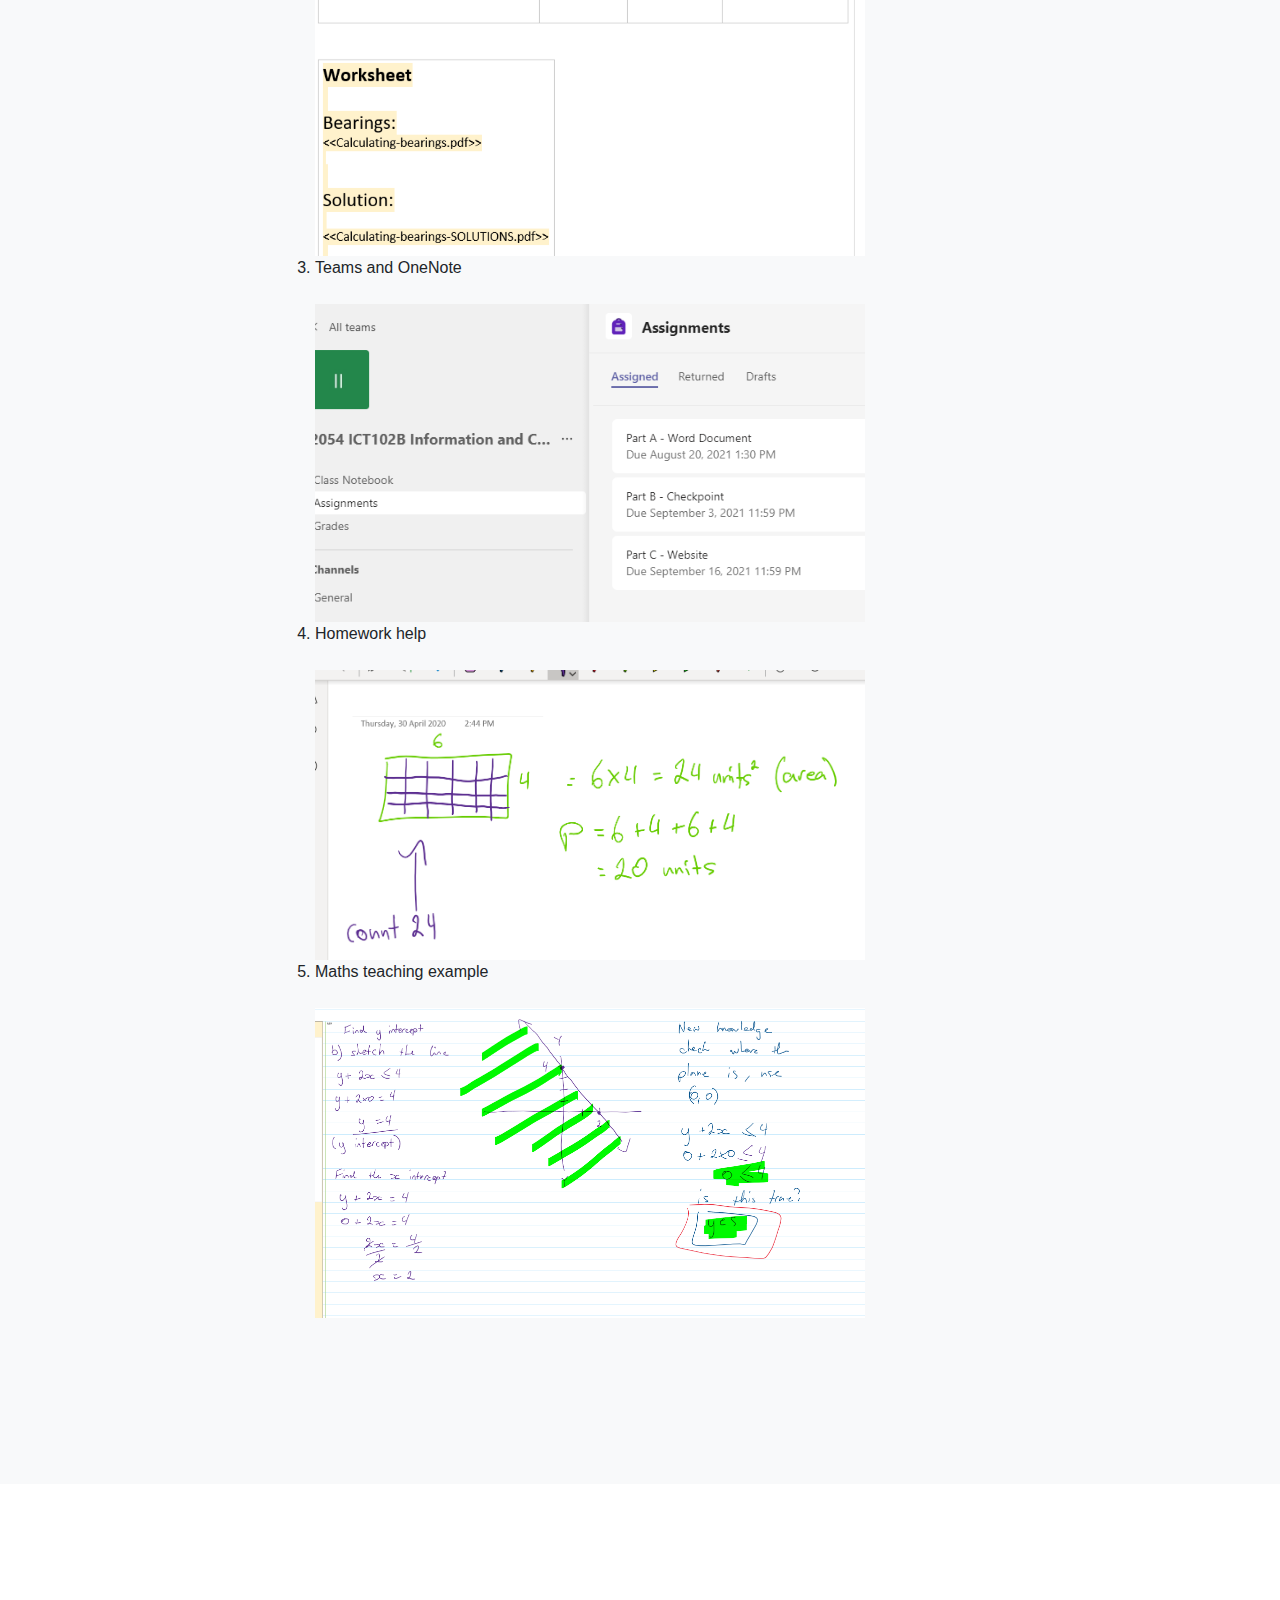
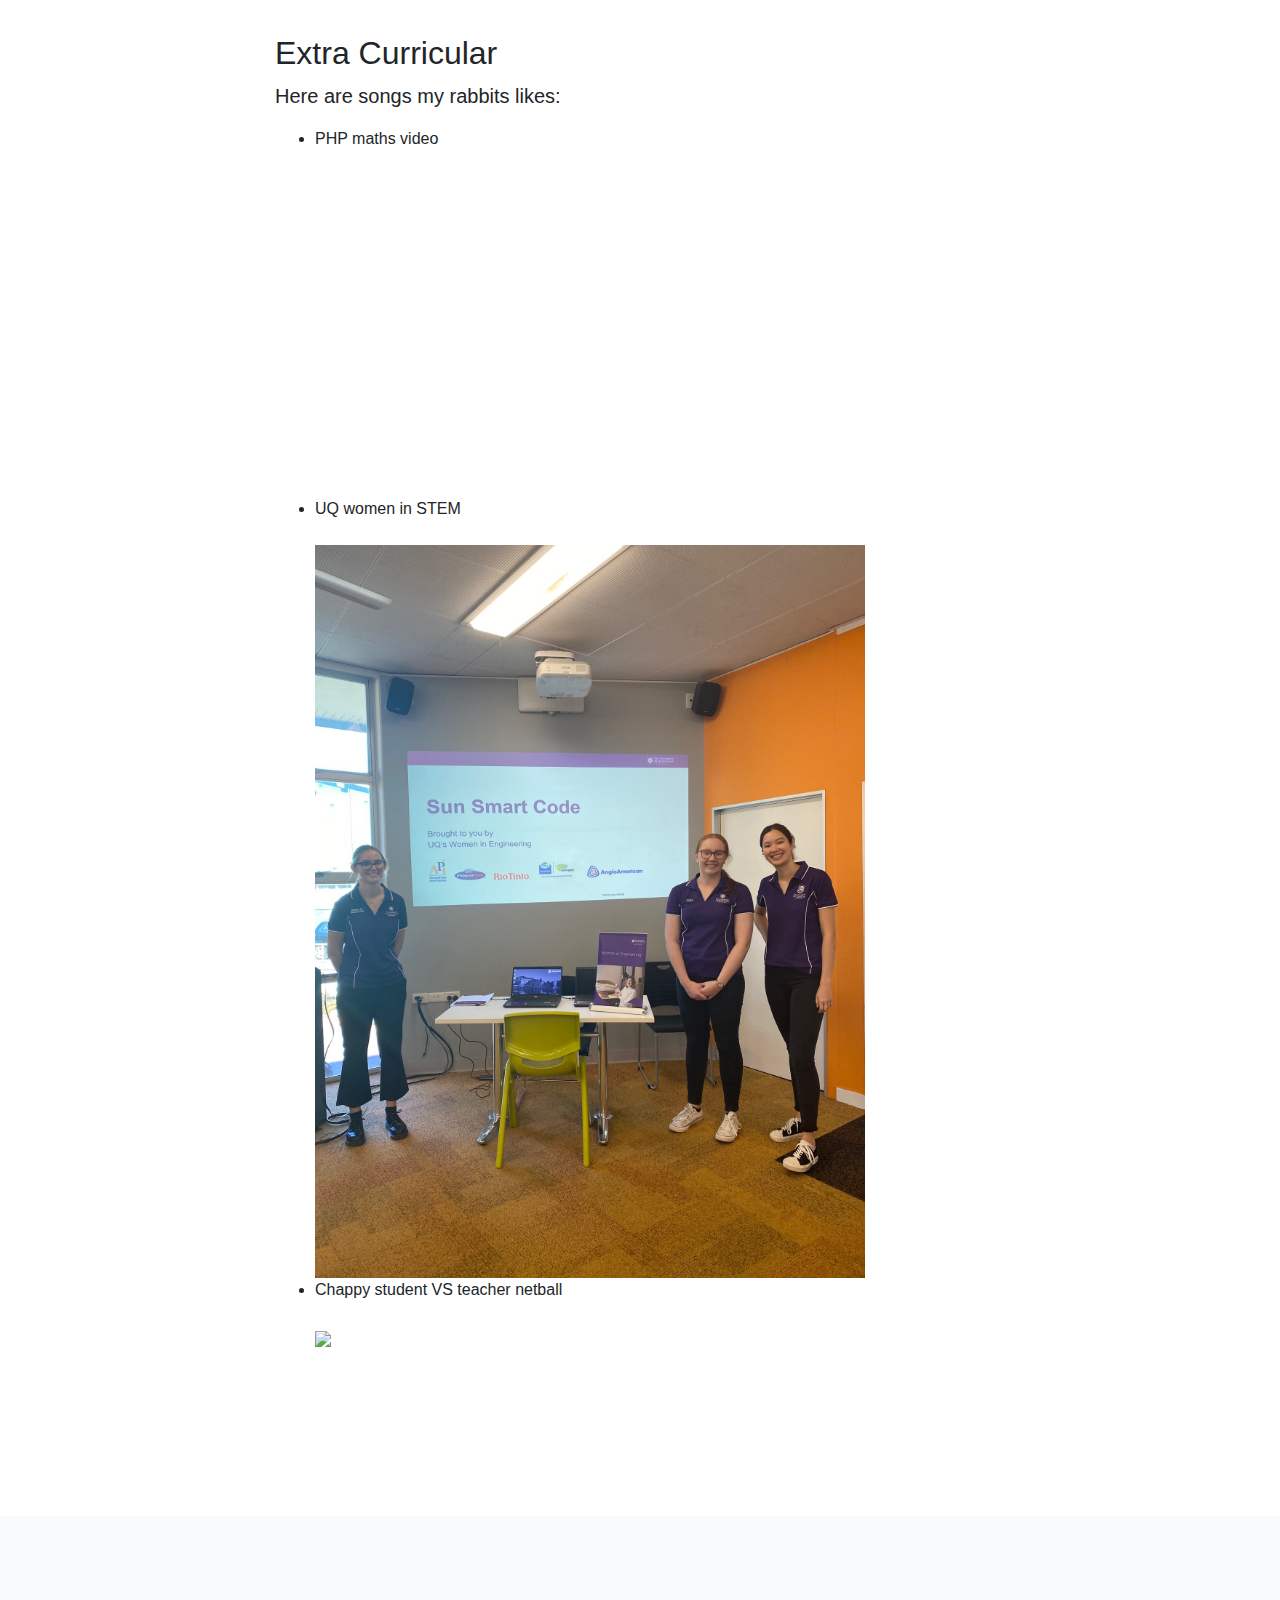
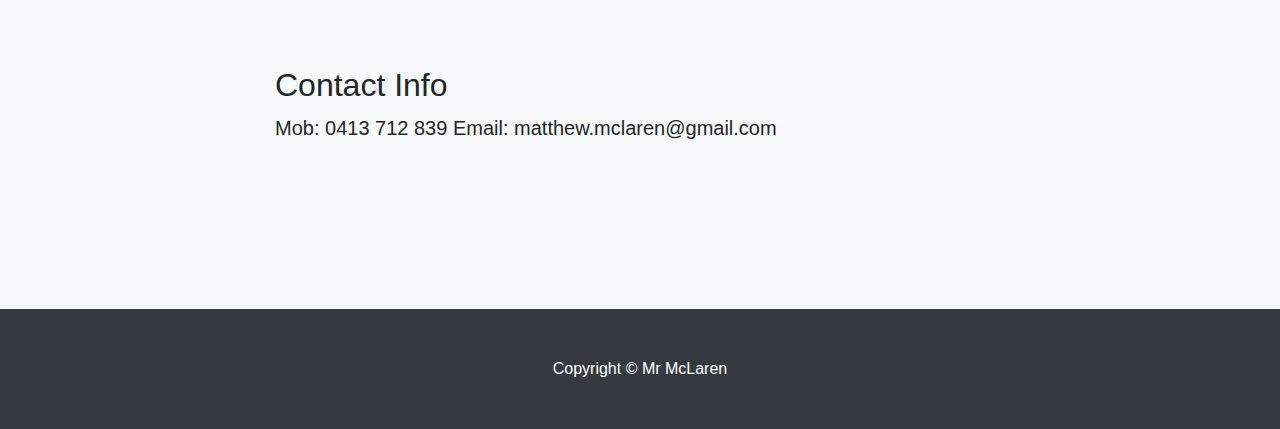
==== commit 8bac818f: "Update index2.html" ====
--- a/index2.html
+++ b/index2.html
@@ -33,7 +33,7 @@
             <a class="nav-link js-scroll-trigger" href="#about">Teaching Areas</a>
           </li>
           <li class="nav-item">
-            <a class="nav-link js-scroll-trigger" href="#services">Recent photos of teaching and pedagogy</a>
+            <a class="nav-link js-scroll-trigger" href="#services">Recent Teaching/Pedagogy</a>
           </li>
           <li class="nav-item">
             <a class="nav-link js-scroll-trigger" href="#songs">About me</a>
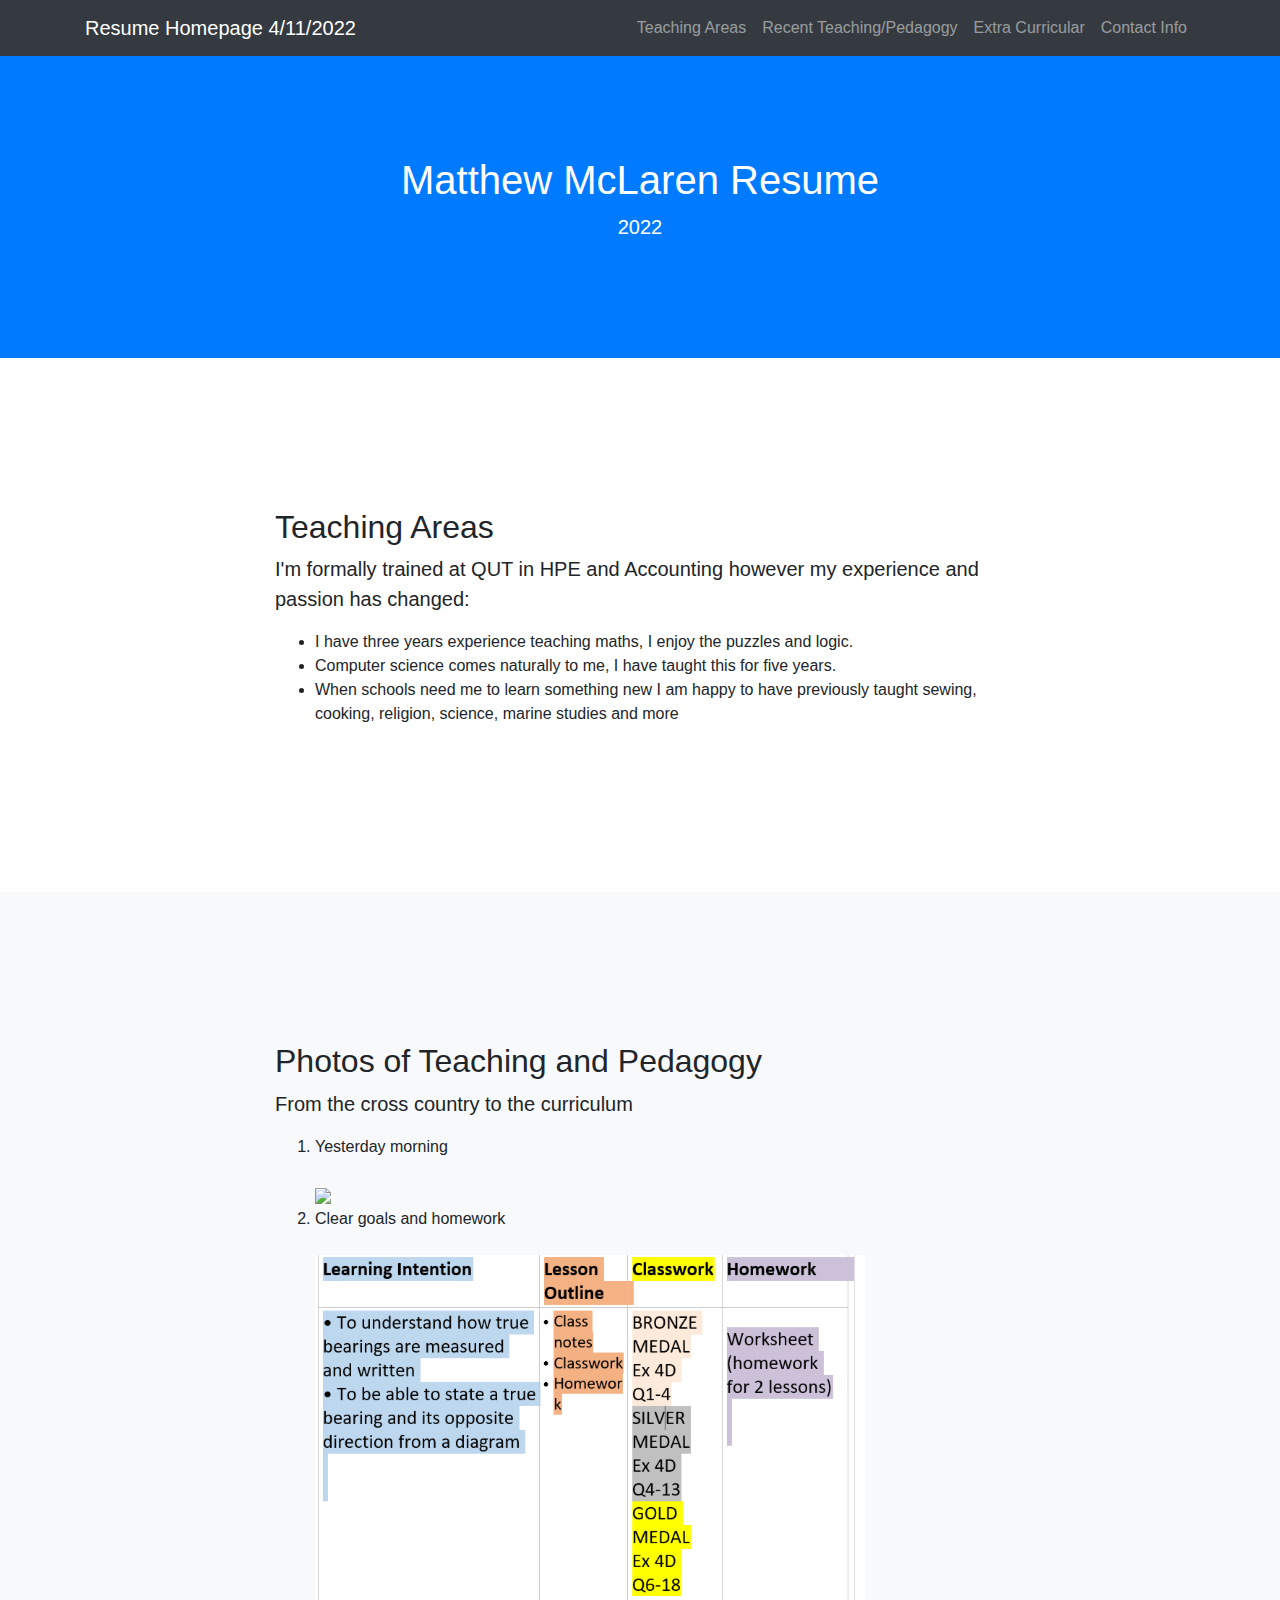
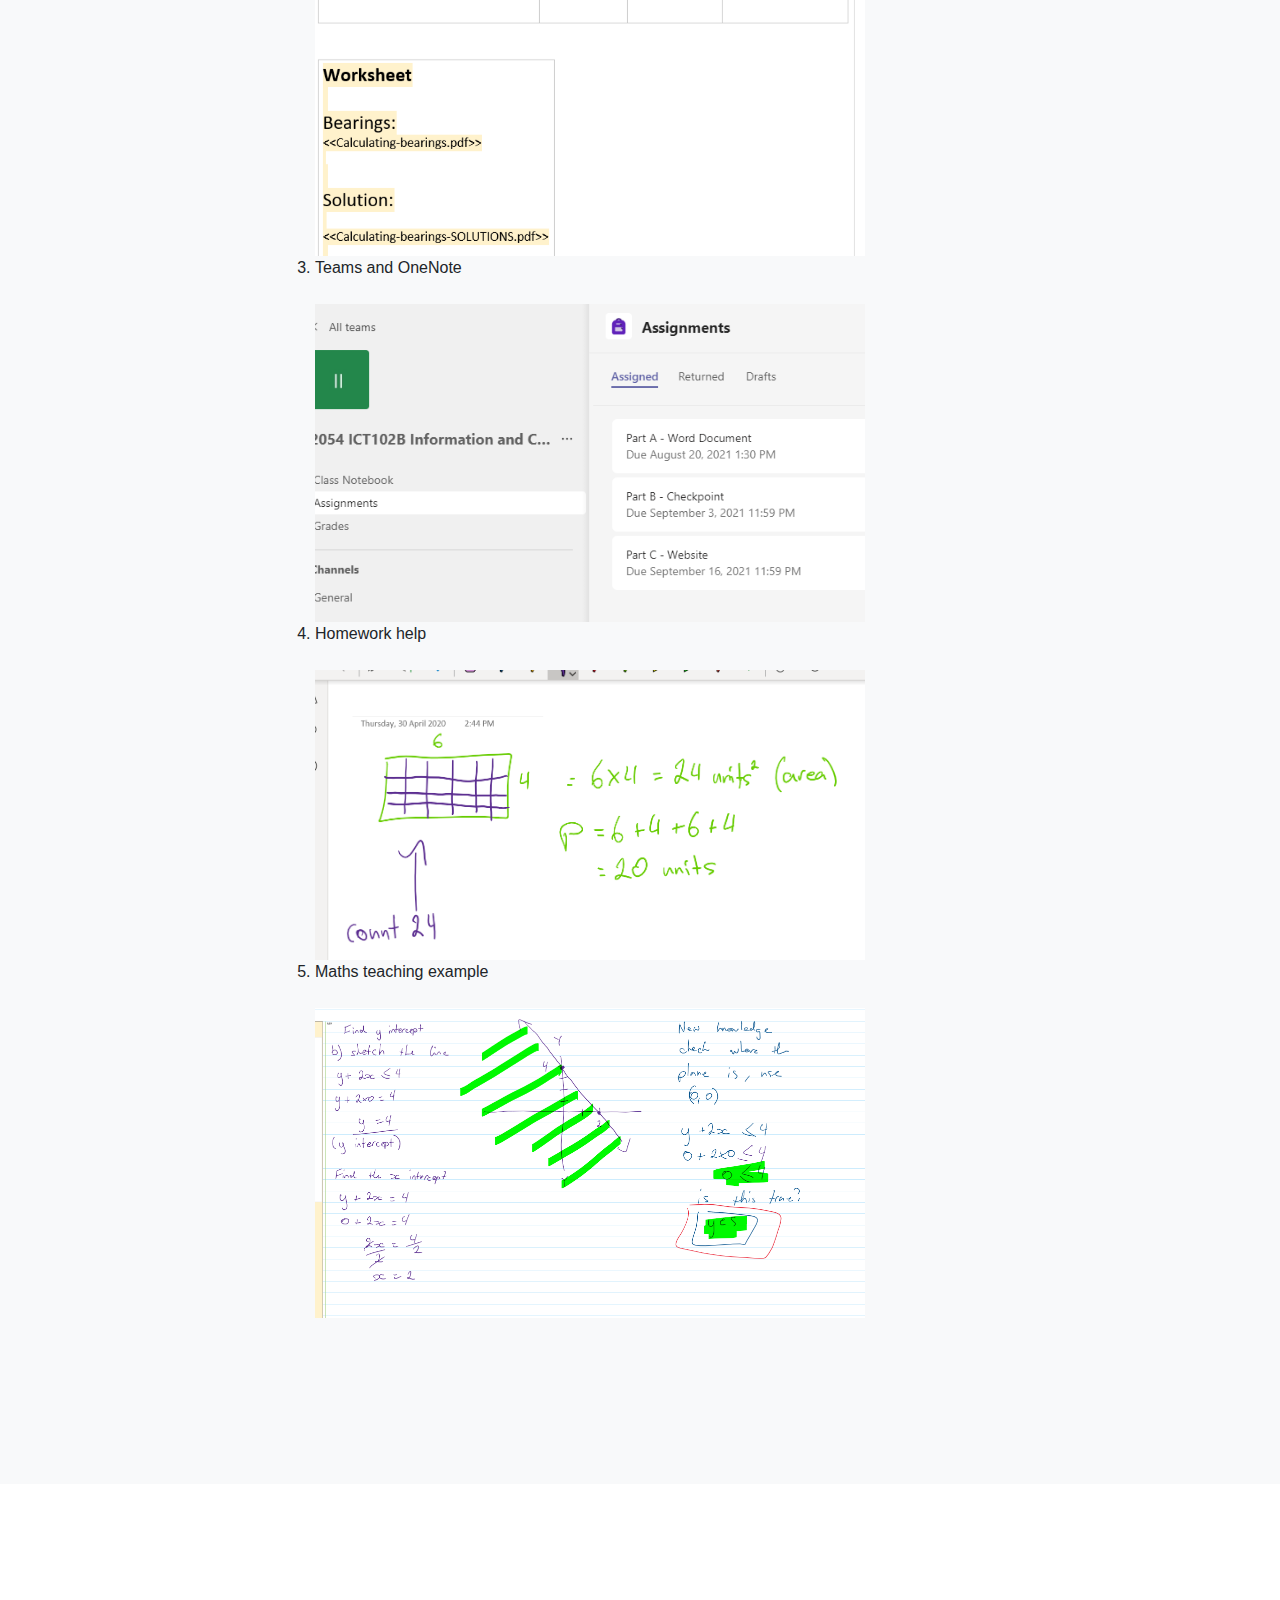
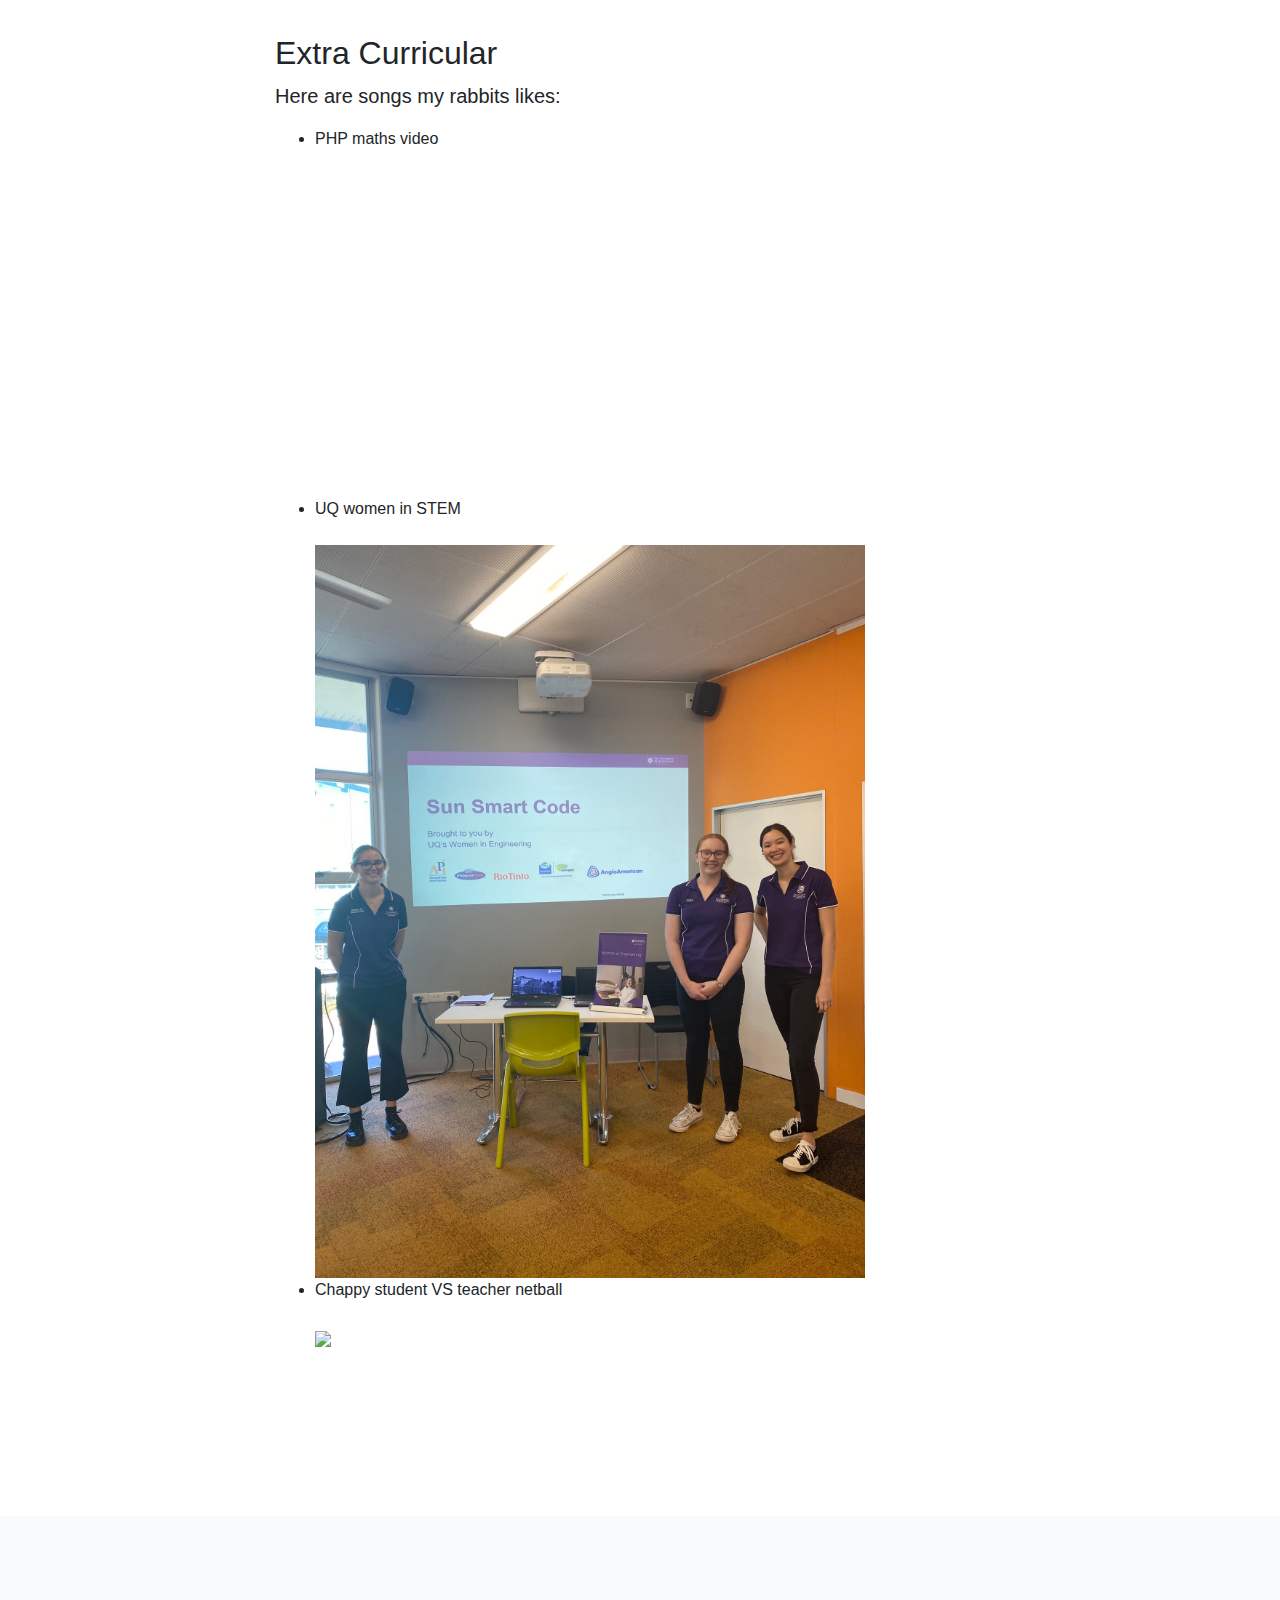
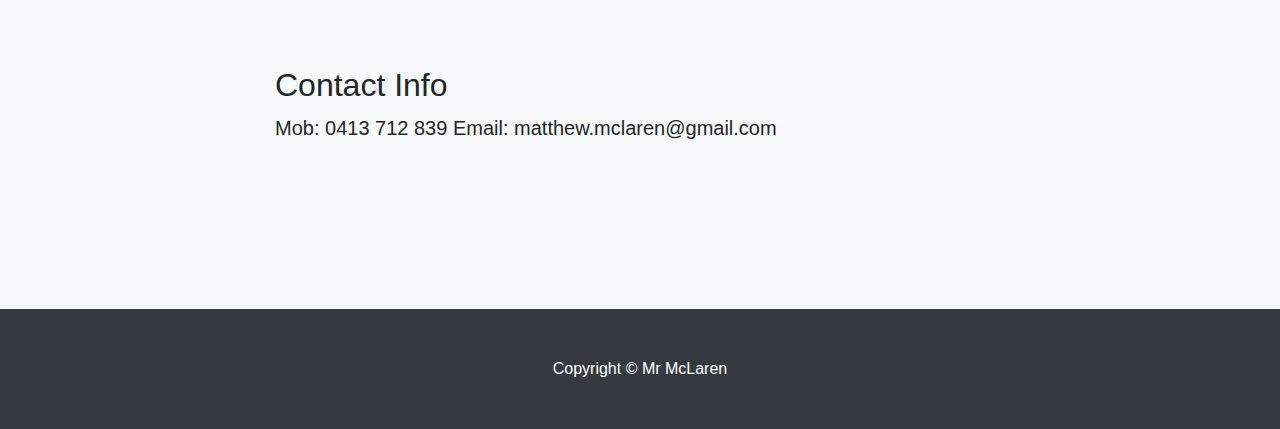
==== commit 216366a3: "Update index2.html" ====
--- a/index2.html
+++ b/index2.html
@@ -36,7 +36,7 @@
             <a class="nav-link js-scroll-trigger" href="#services">Recent Teaching/Pedagogy</a>
           </li>
           <li class="nav-item">
-            <a class="nav-link js-scroll-trigger" href="#songs">About me</a>
+            <a class="nav-link js-scroll-trigger" href="#songs">Extra Curricular</a>
           </li>
 		            <li class="nav-item">
             <a class="nav-link js-scroll-trigger" href="#contact">Contact Info</a>
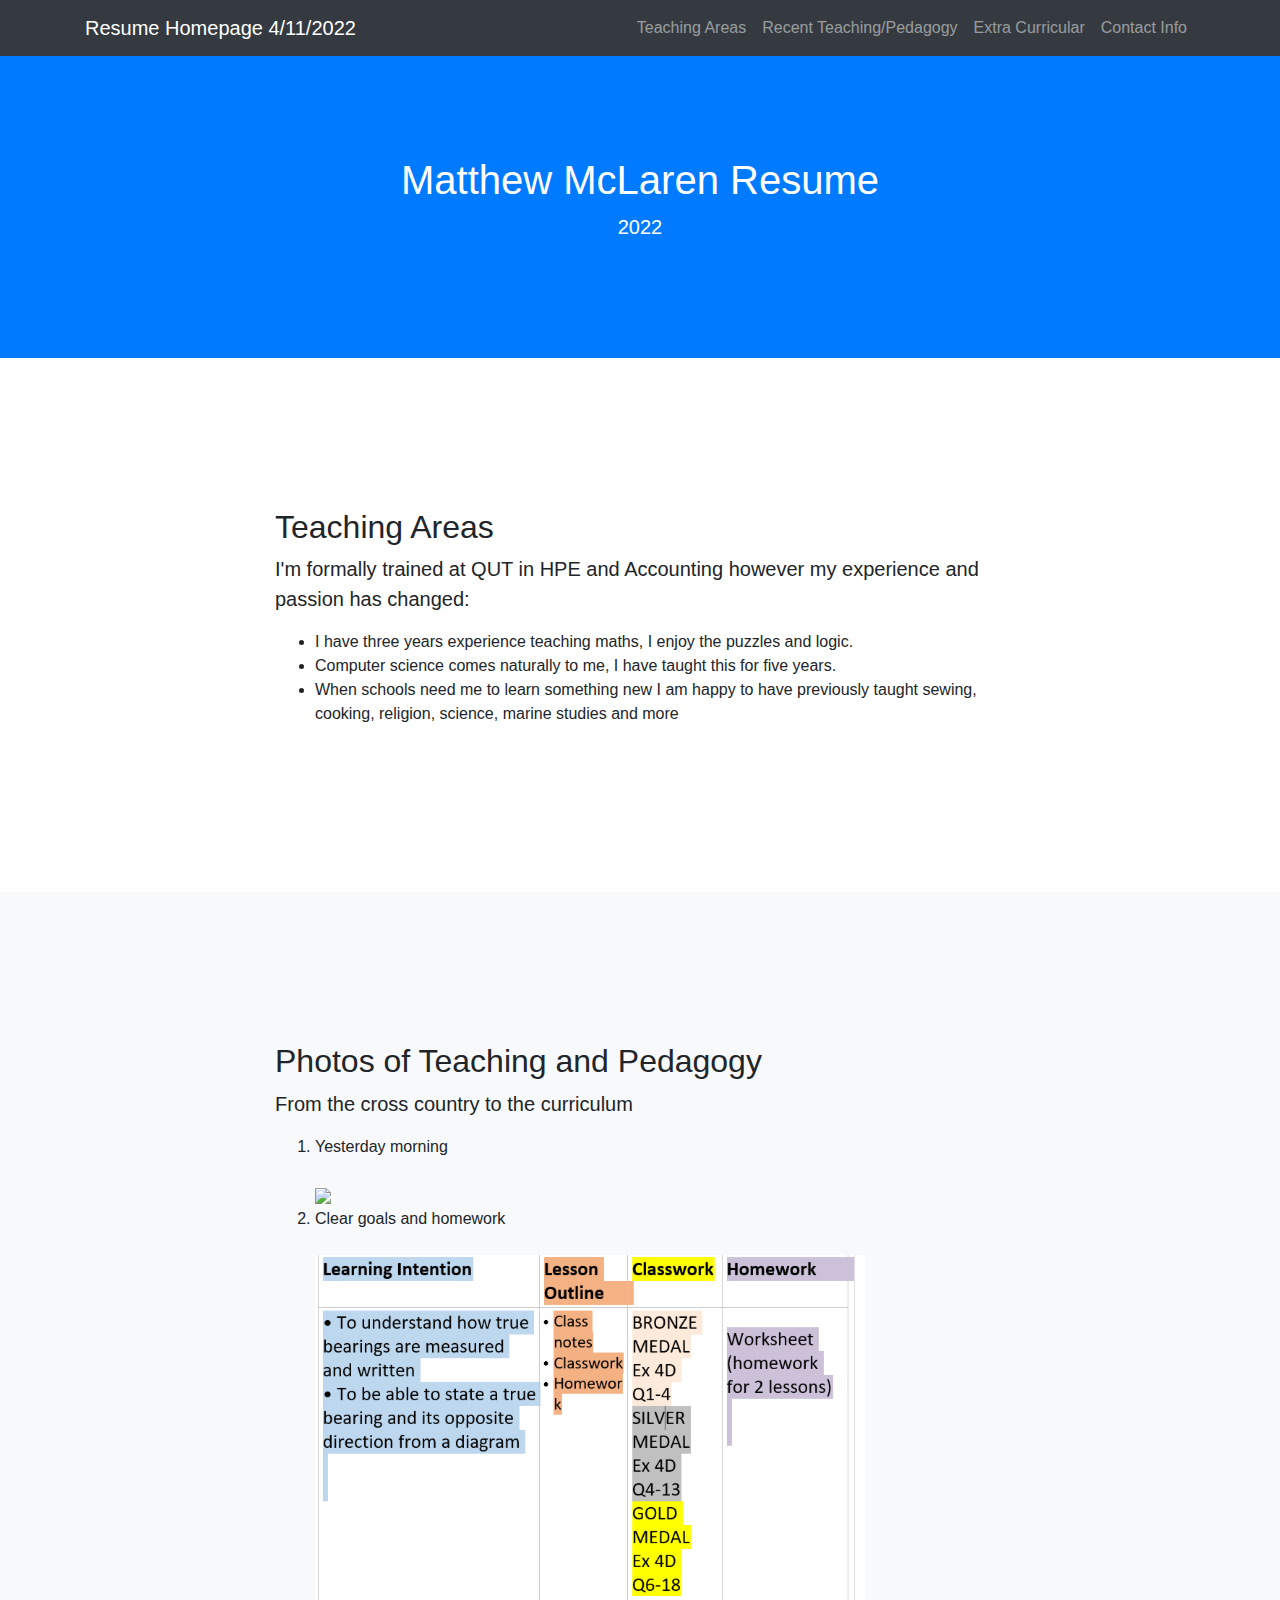
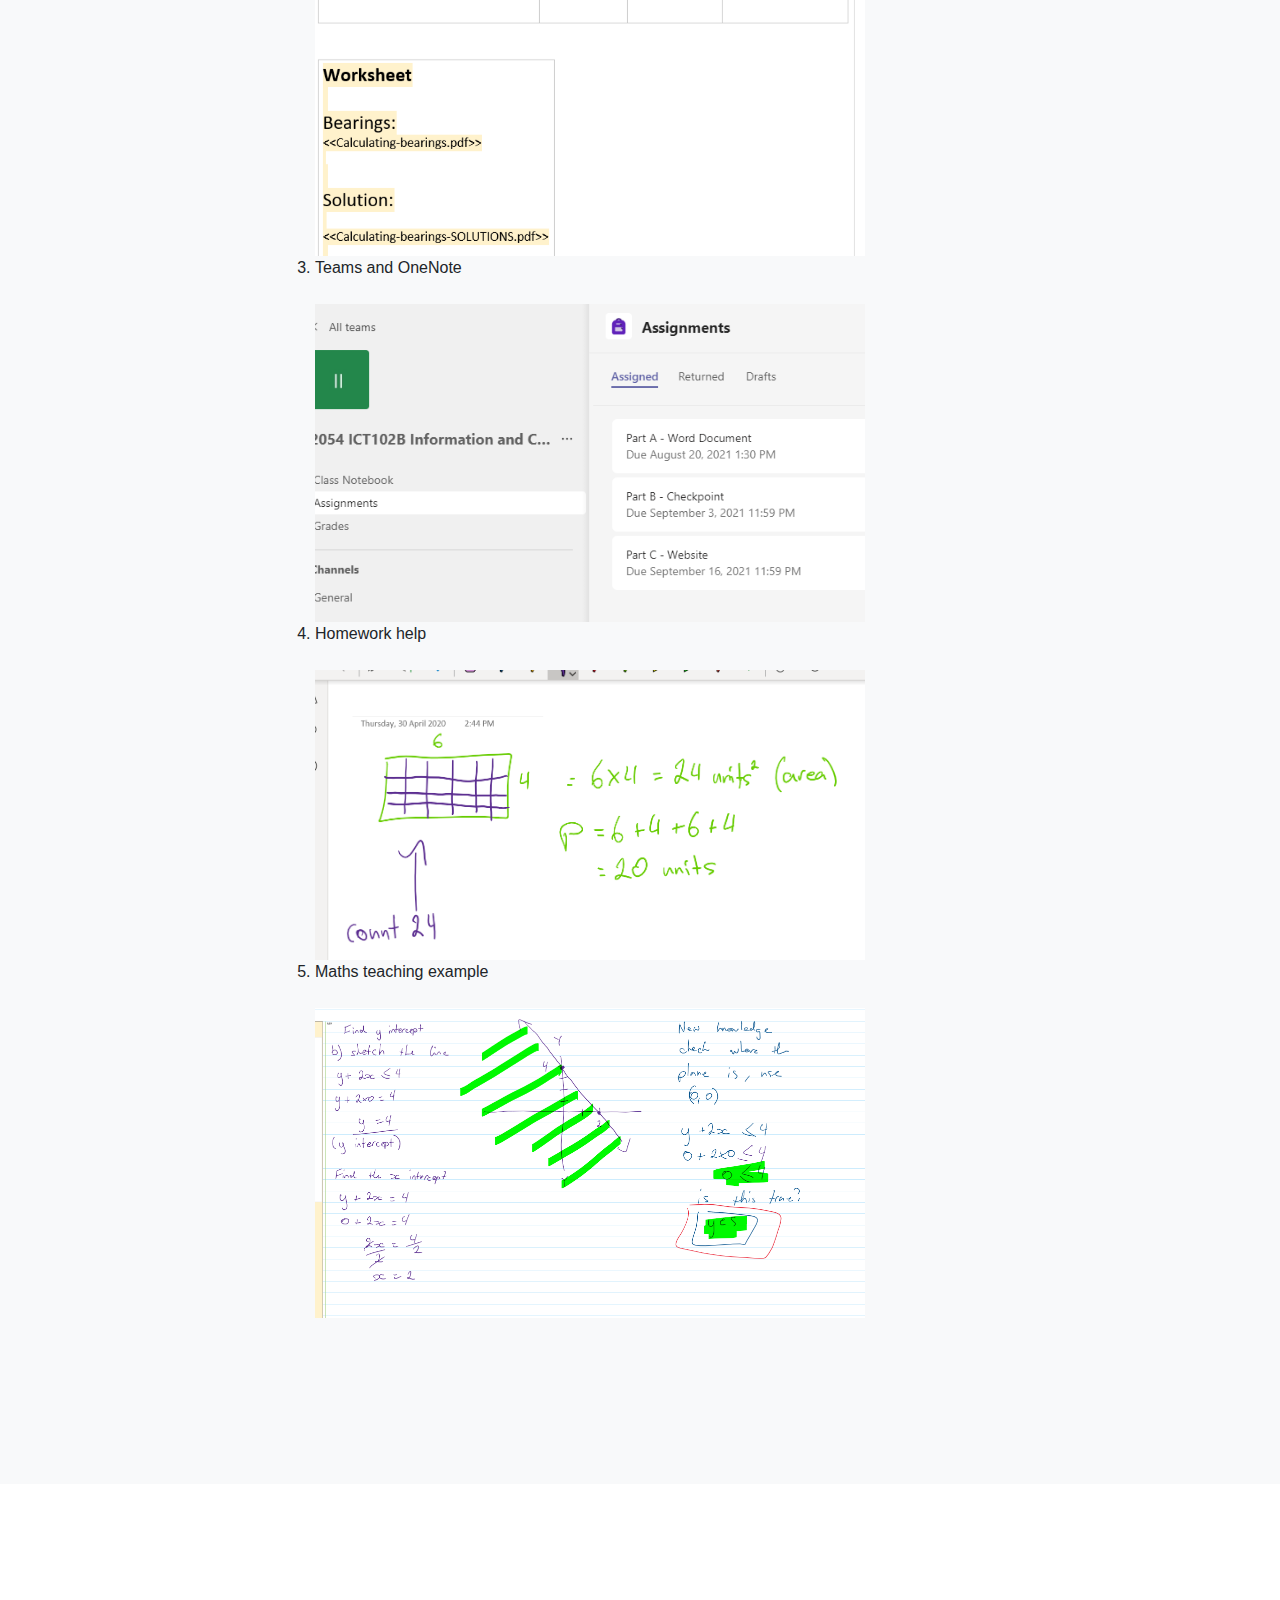
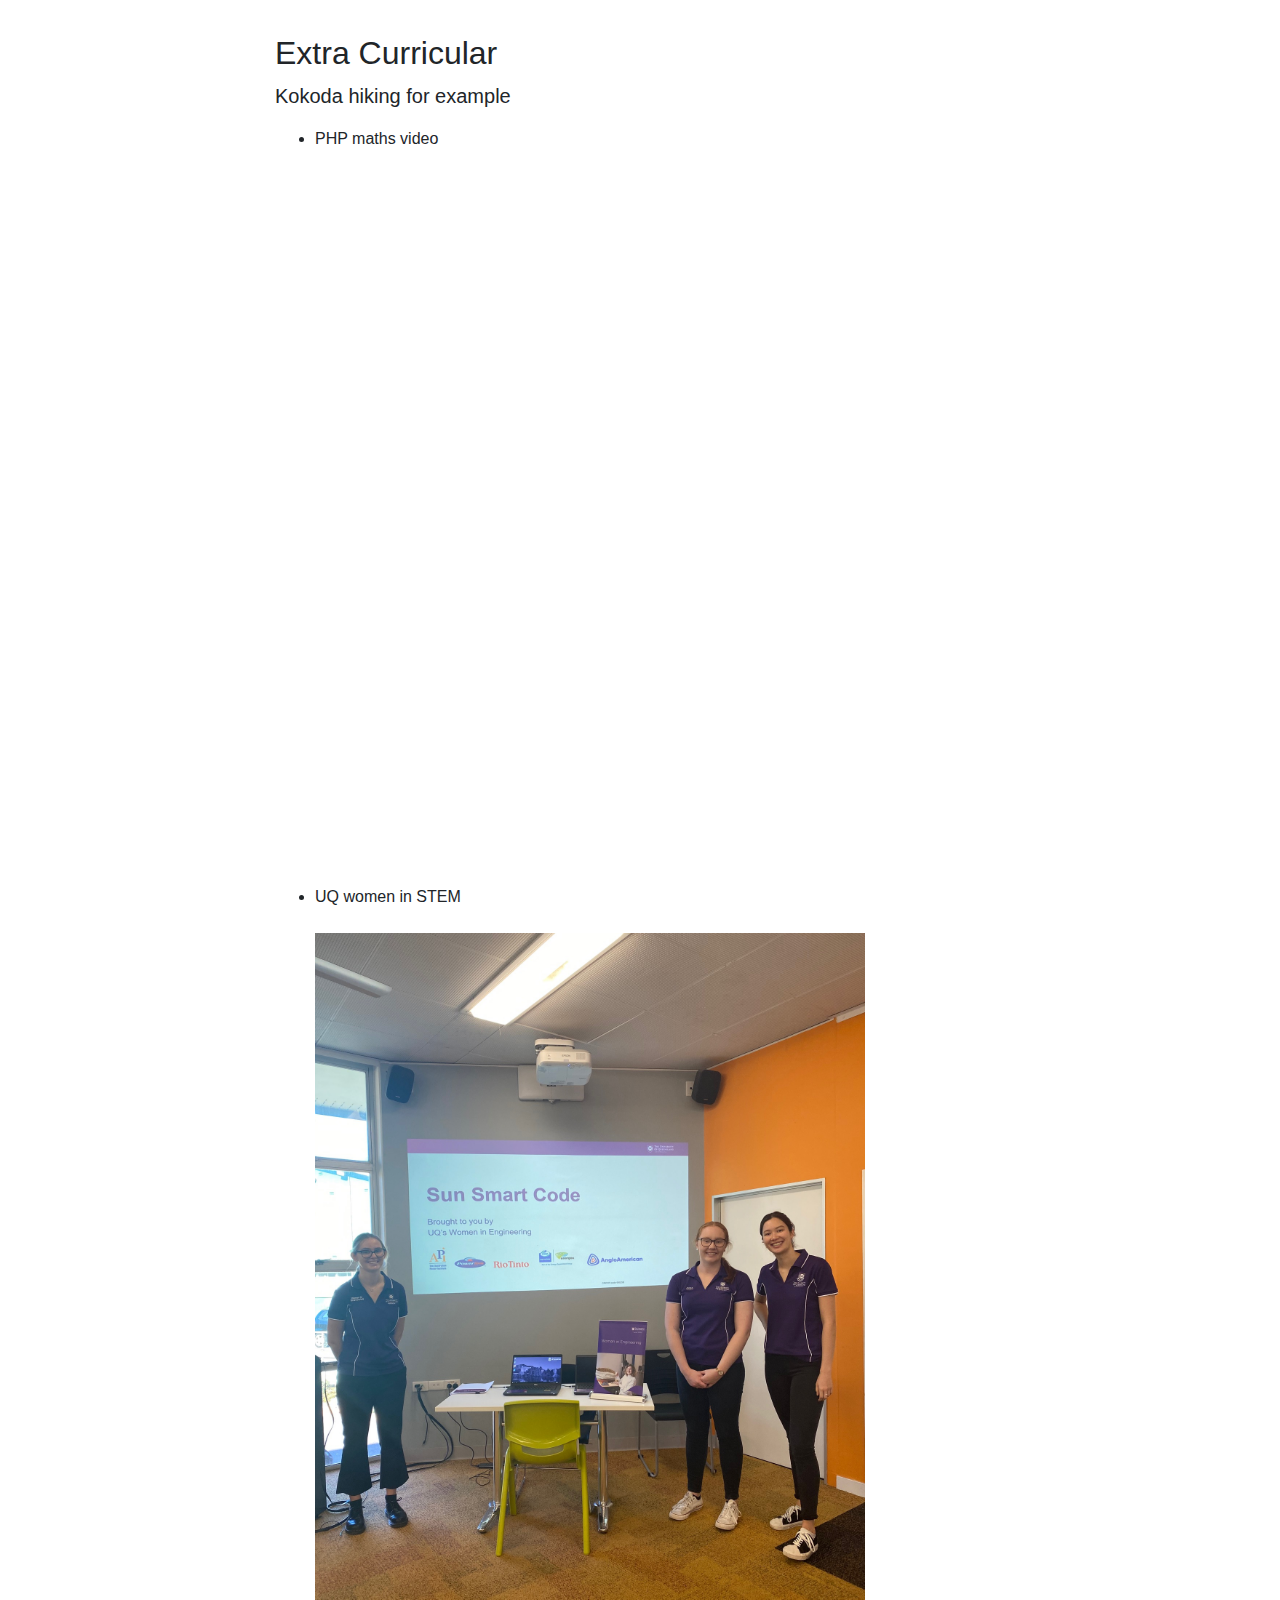
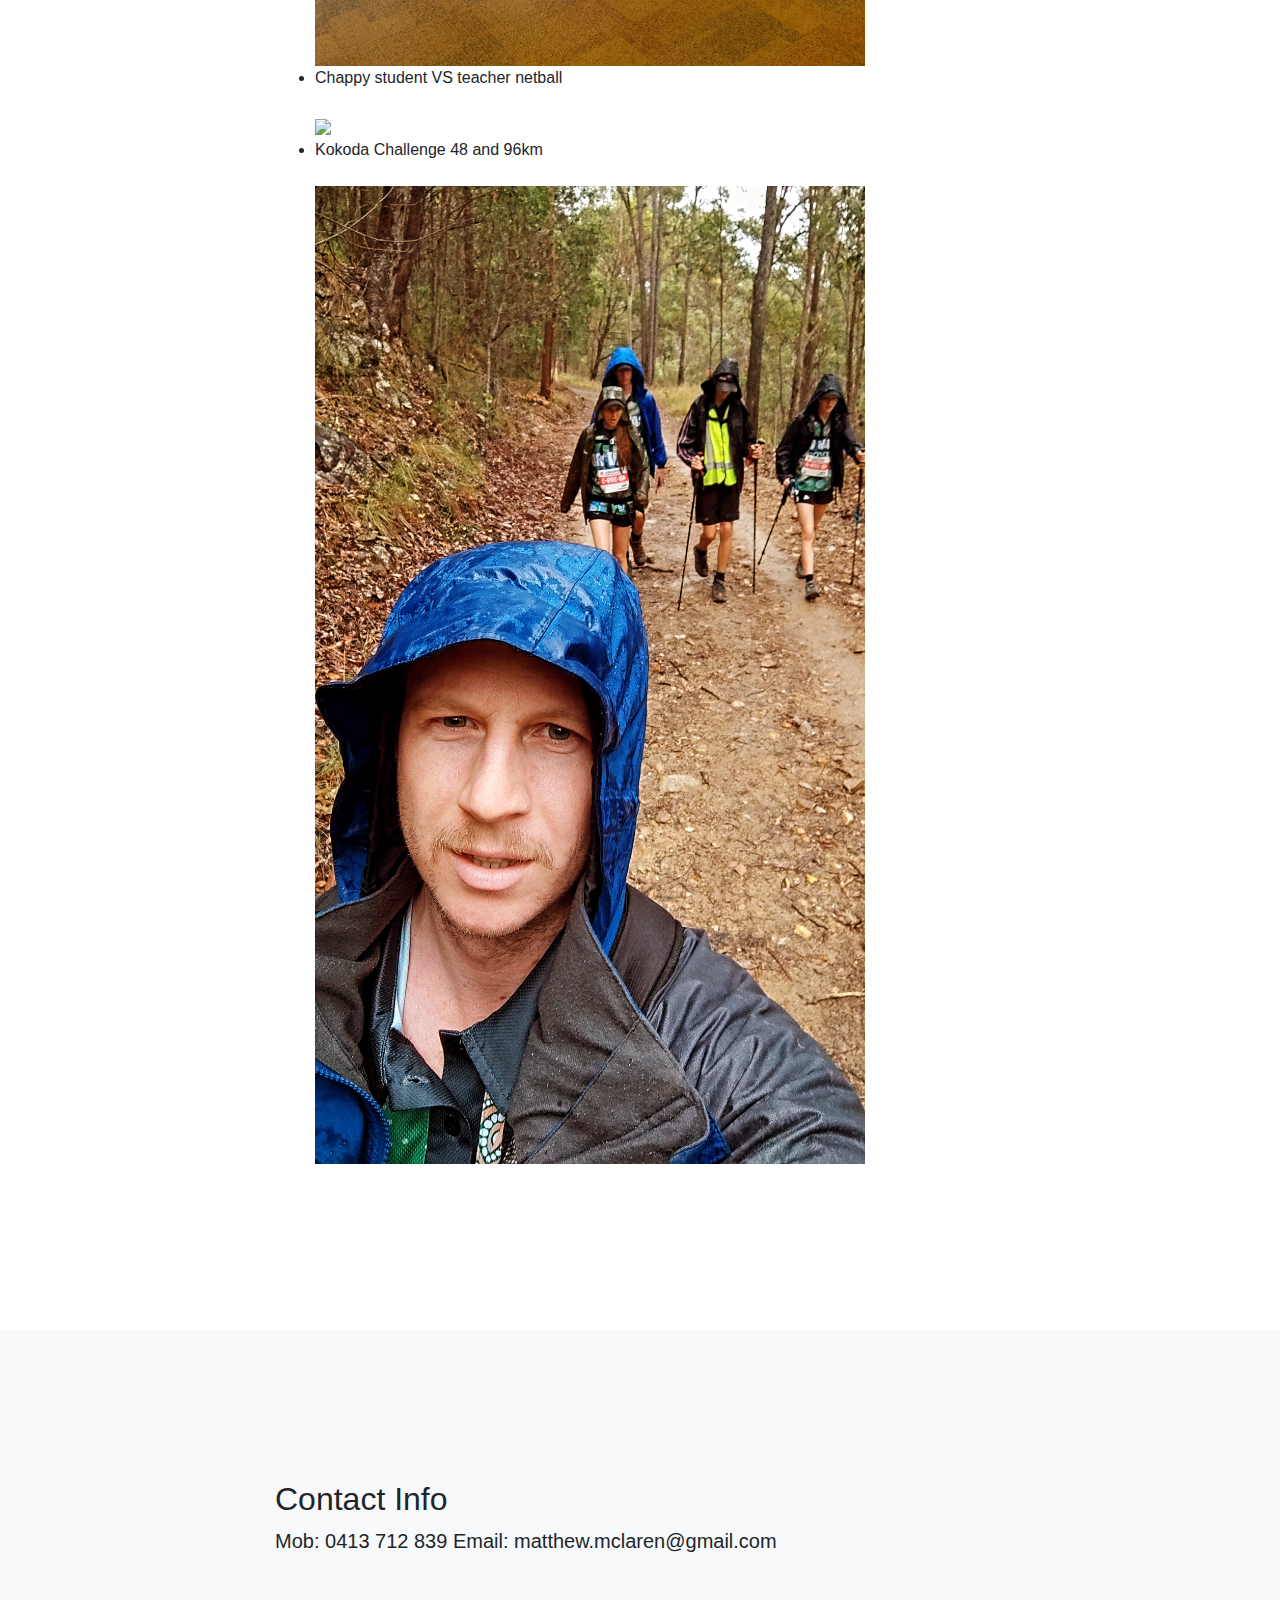
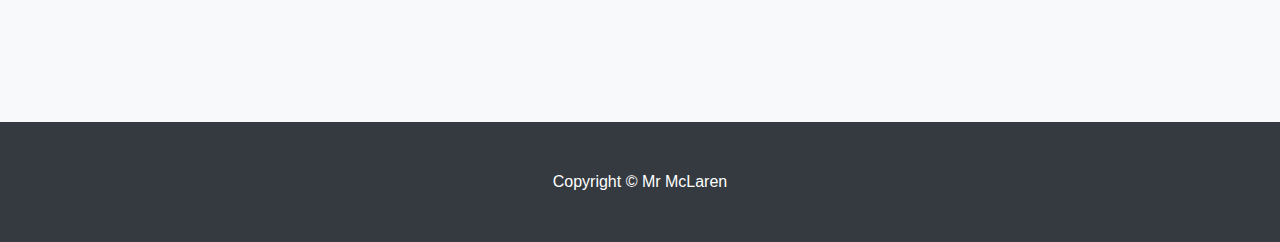
==== commit 91cca595: "Update index2.html" ====
--- a/index2.html
+++ b/index2.html
@@ -102,17 +102,24 @@
       <div class="row">
         <div class="col-lg-8 mx-auto">
           <h2>Extra Curricular</h2>
-          <p class="lead">Here are songs my rabbits likes:</p>
+          <p class="lead">Kokoda hiking for example</p>
           <ul>
         <li>PHP maths video</li>
 		  <br>
 <iframe width="560" height="315" src="https://www.youtube.com/embed/btjX49fd6Sw" title="YouTube video player" frameborder="0" allow="accelerometer; autoplay; clipboard-write; encrypted-media; gyroscope; picture-in-picture" allowfullscreen></iframe>
+		  <!-- 16:9 aspect ratio -->
+<div class="embed-responsive embed-responsive-16by9">
+  <iframe class="embed-responsive-item" src="https://www.youtube.com/embed/btjX49fd6Sw"></iframe>
+</div>
         <li>UQ women in STEM</li>
 		  <br>
 <img src="school5.png" class="responsive">
         <li>Chappy student VS teacher netball</li>
 		  <br>
 <img src="school6.jpg" class="responsive">
+		          <li>Kokoda Challenge 48 and 96km</li>
+		  <br>
+<img src="hike1.webp" class="responsive">
           </ul>
         </div>
       </div>
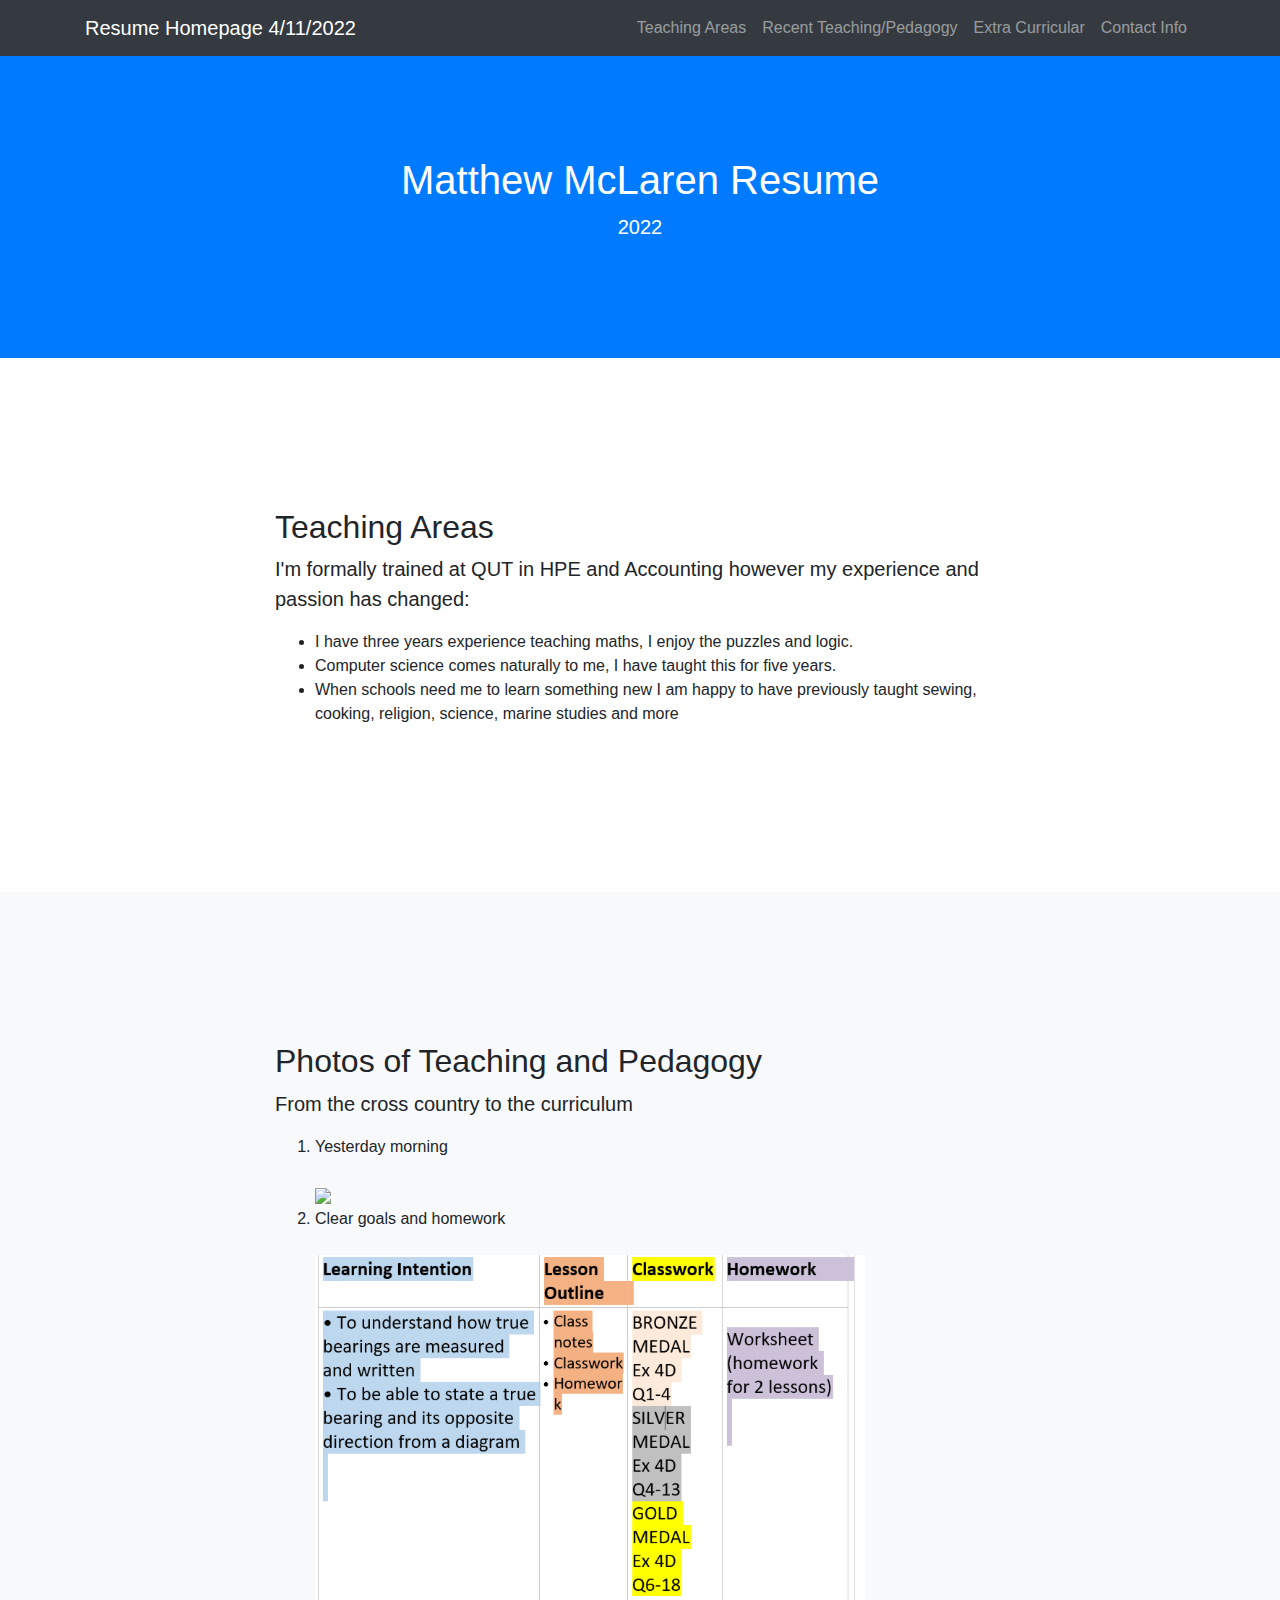
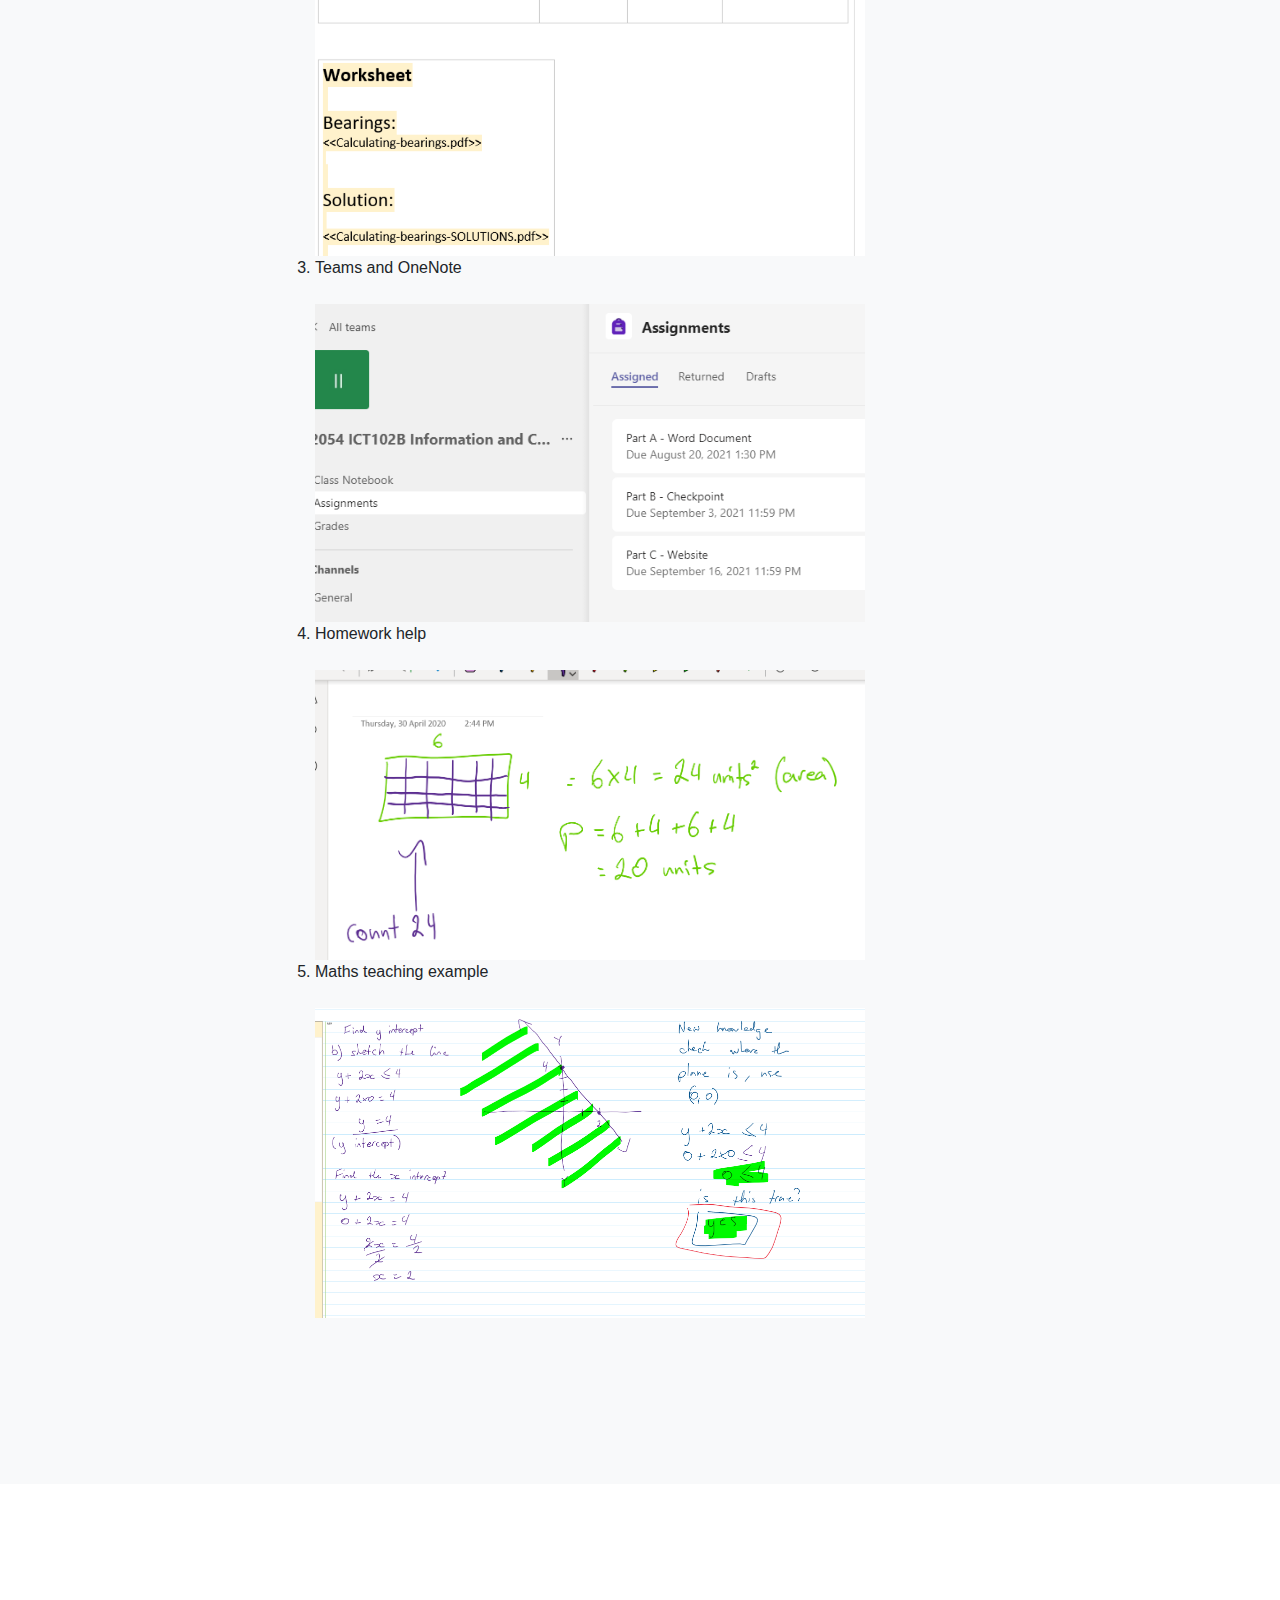
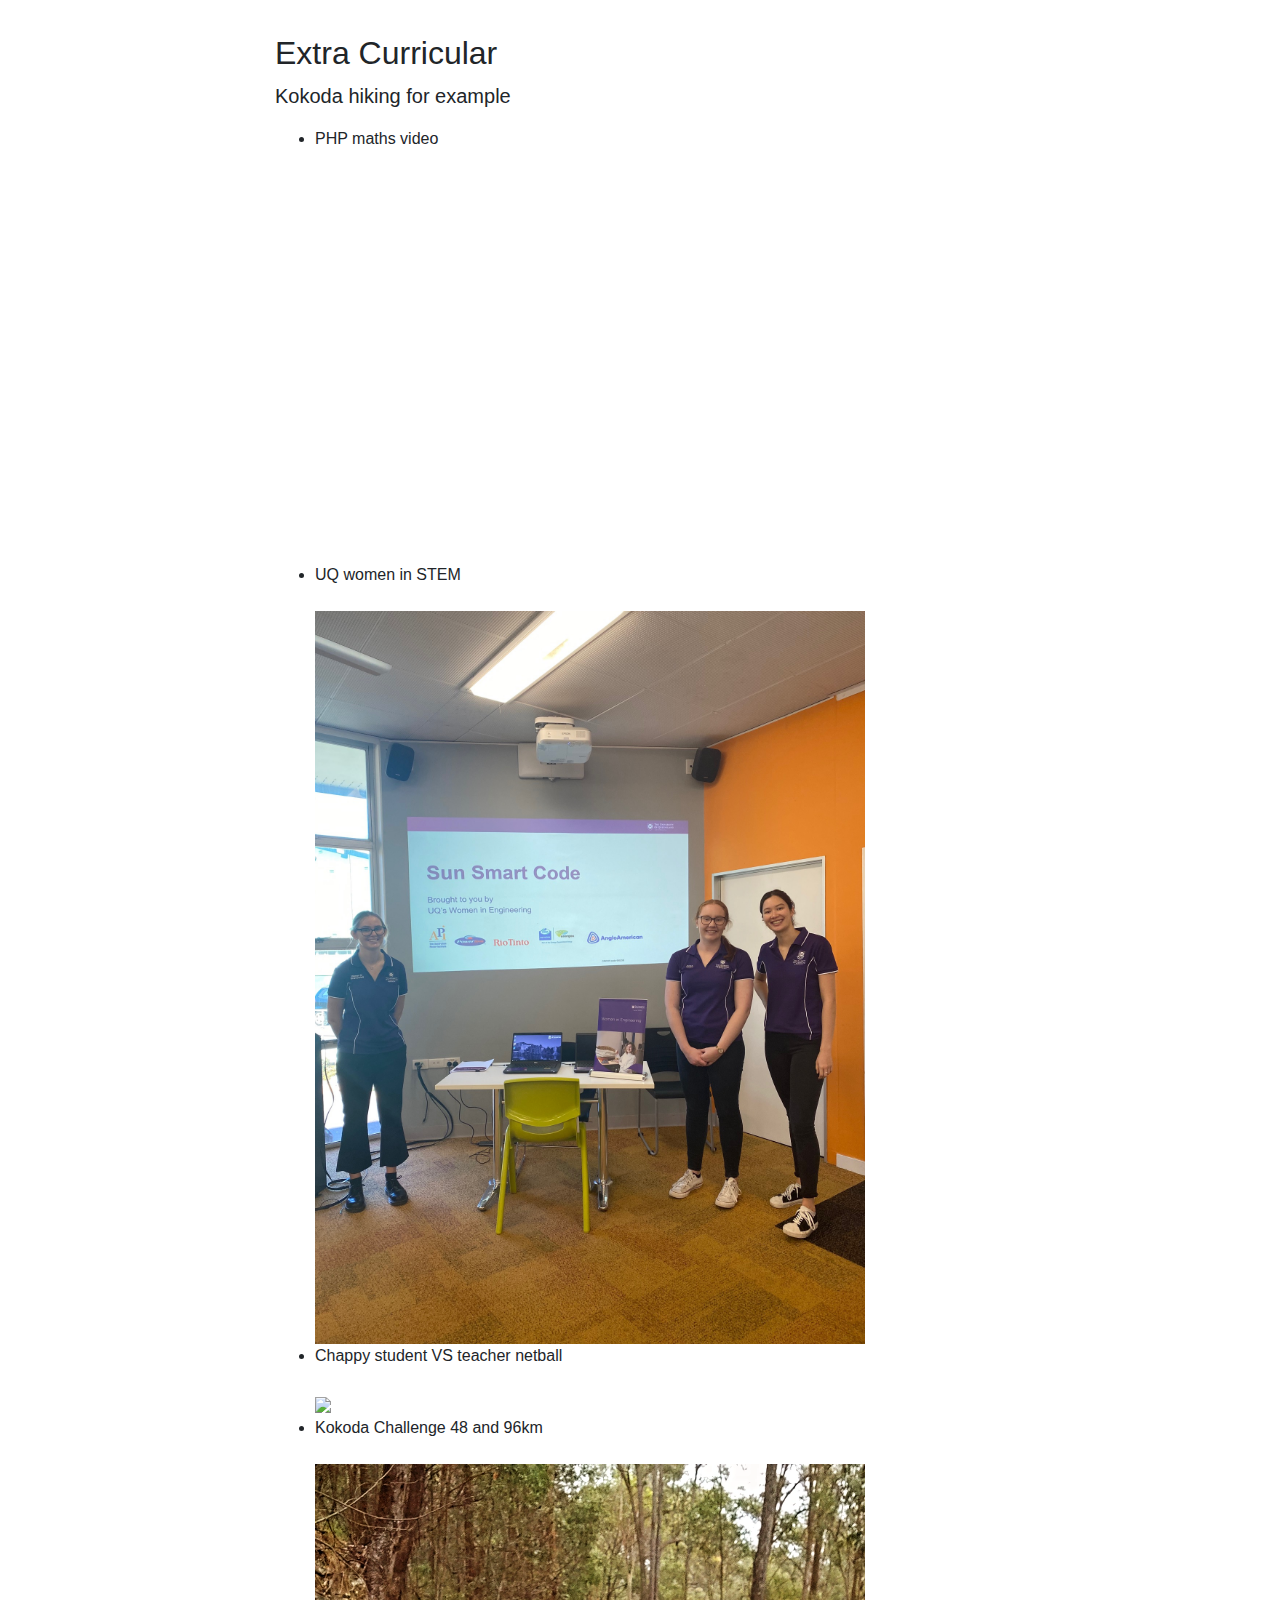
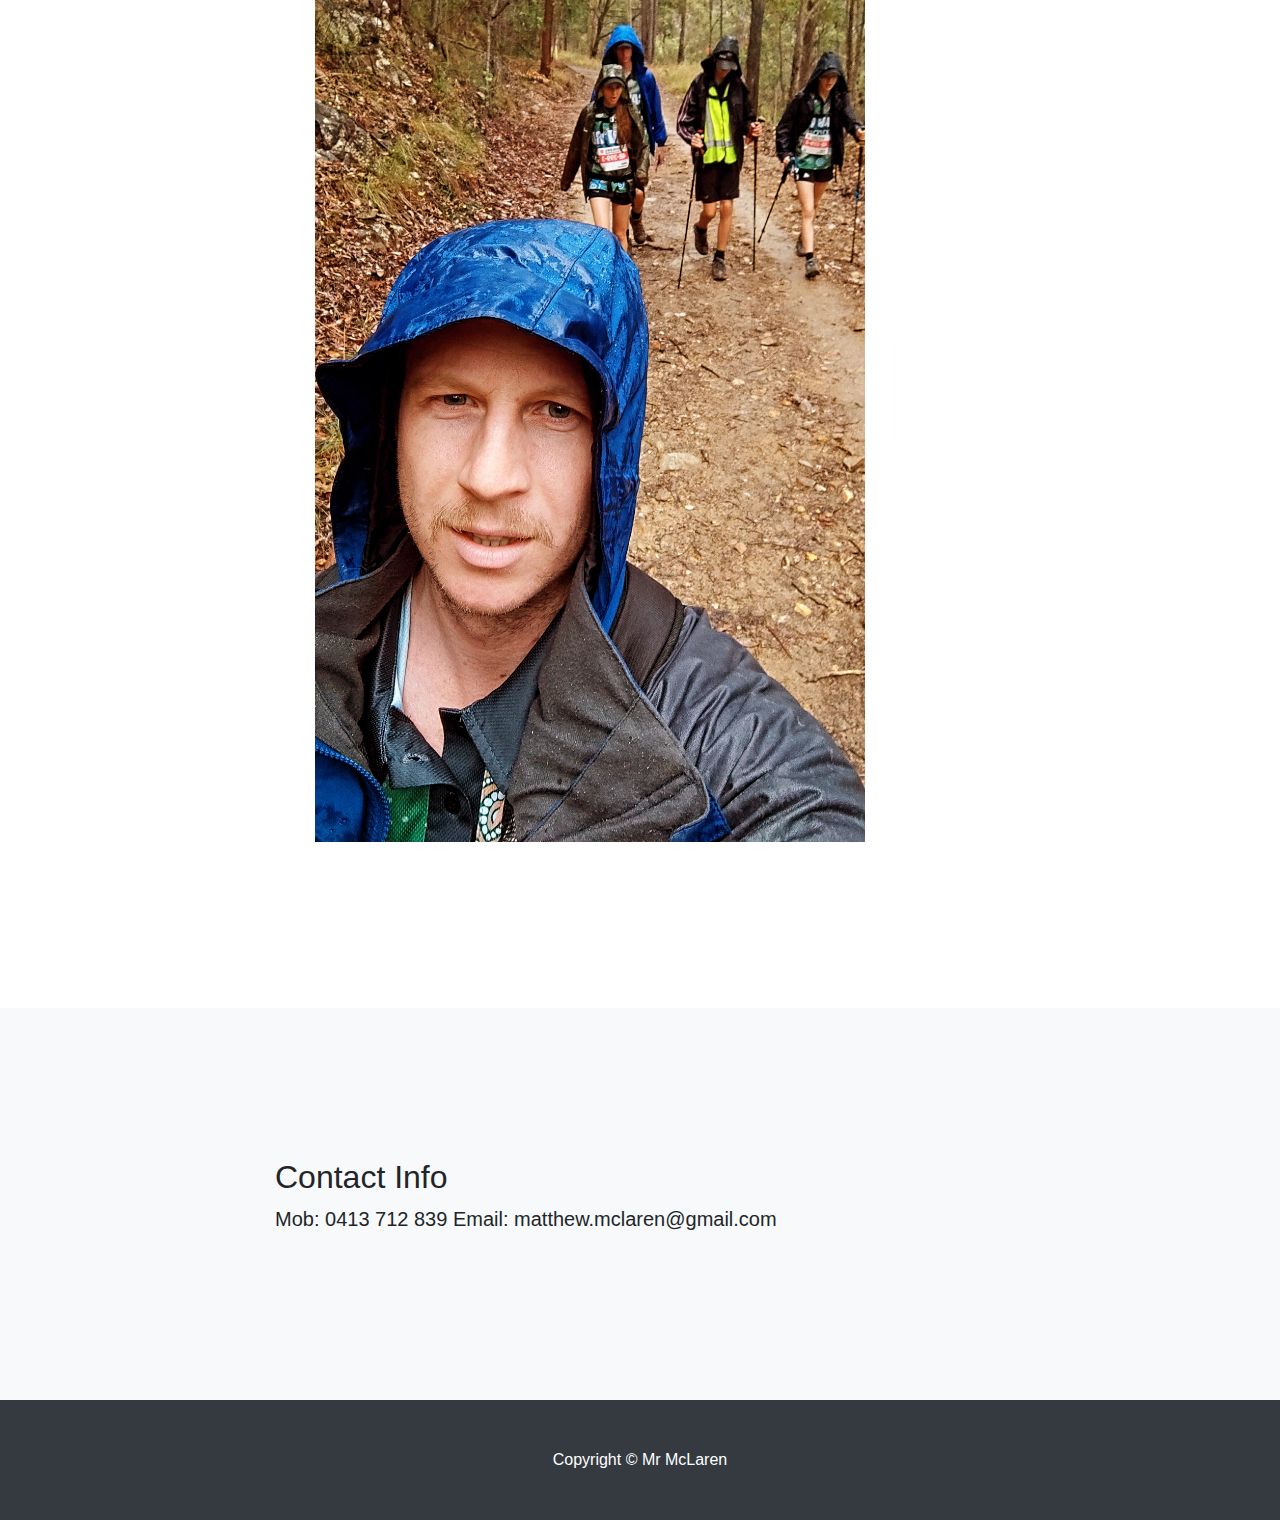
==== commit aadcb797: "Update index2.html" ====
--- a/index2.html
+++ b/index2.html
@@ -106,7 +106,6 @@
           <ul>
         <li>PHP maths video</li>
 		  <br>
-<iframe width="560" height="315" src="https://www.youtube.com/embed/btjX49fd6Sw" title="YouTube video player" frameborder="0" allow="accelerometer; autoplay; clipboard-write; encrypted-media; gyroscope; picture-in-picture" allowfullscreen></iframe>
 		  <!-- 16:9 aspect ratio -->
 <div class="embed-responsive embed-responsive-16by9">
   <iframe class="embed-responsive-item" src="https://www.youtube.com/embed/btjX49fd6Sw"></iframe>
